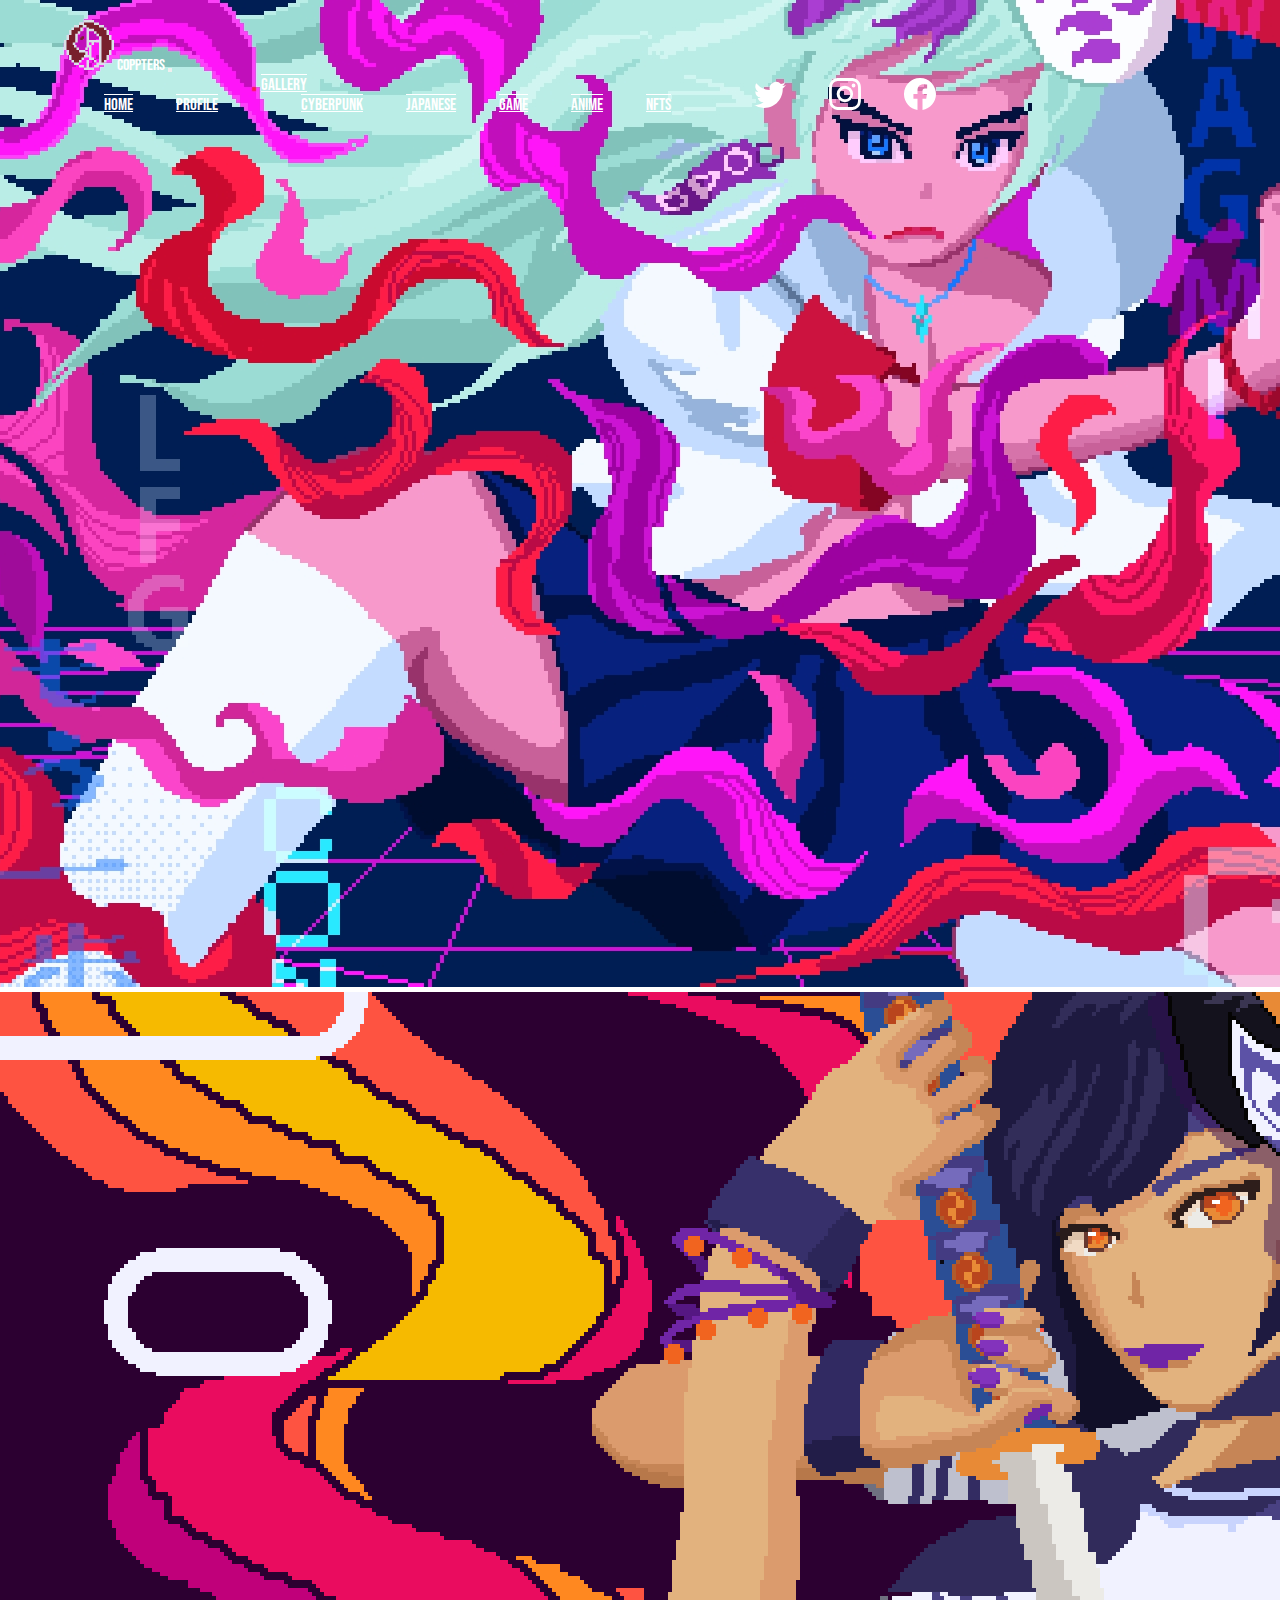
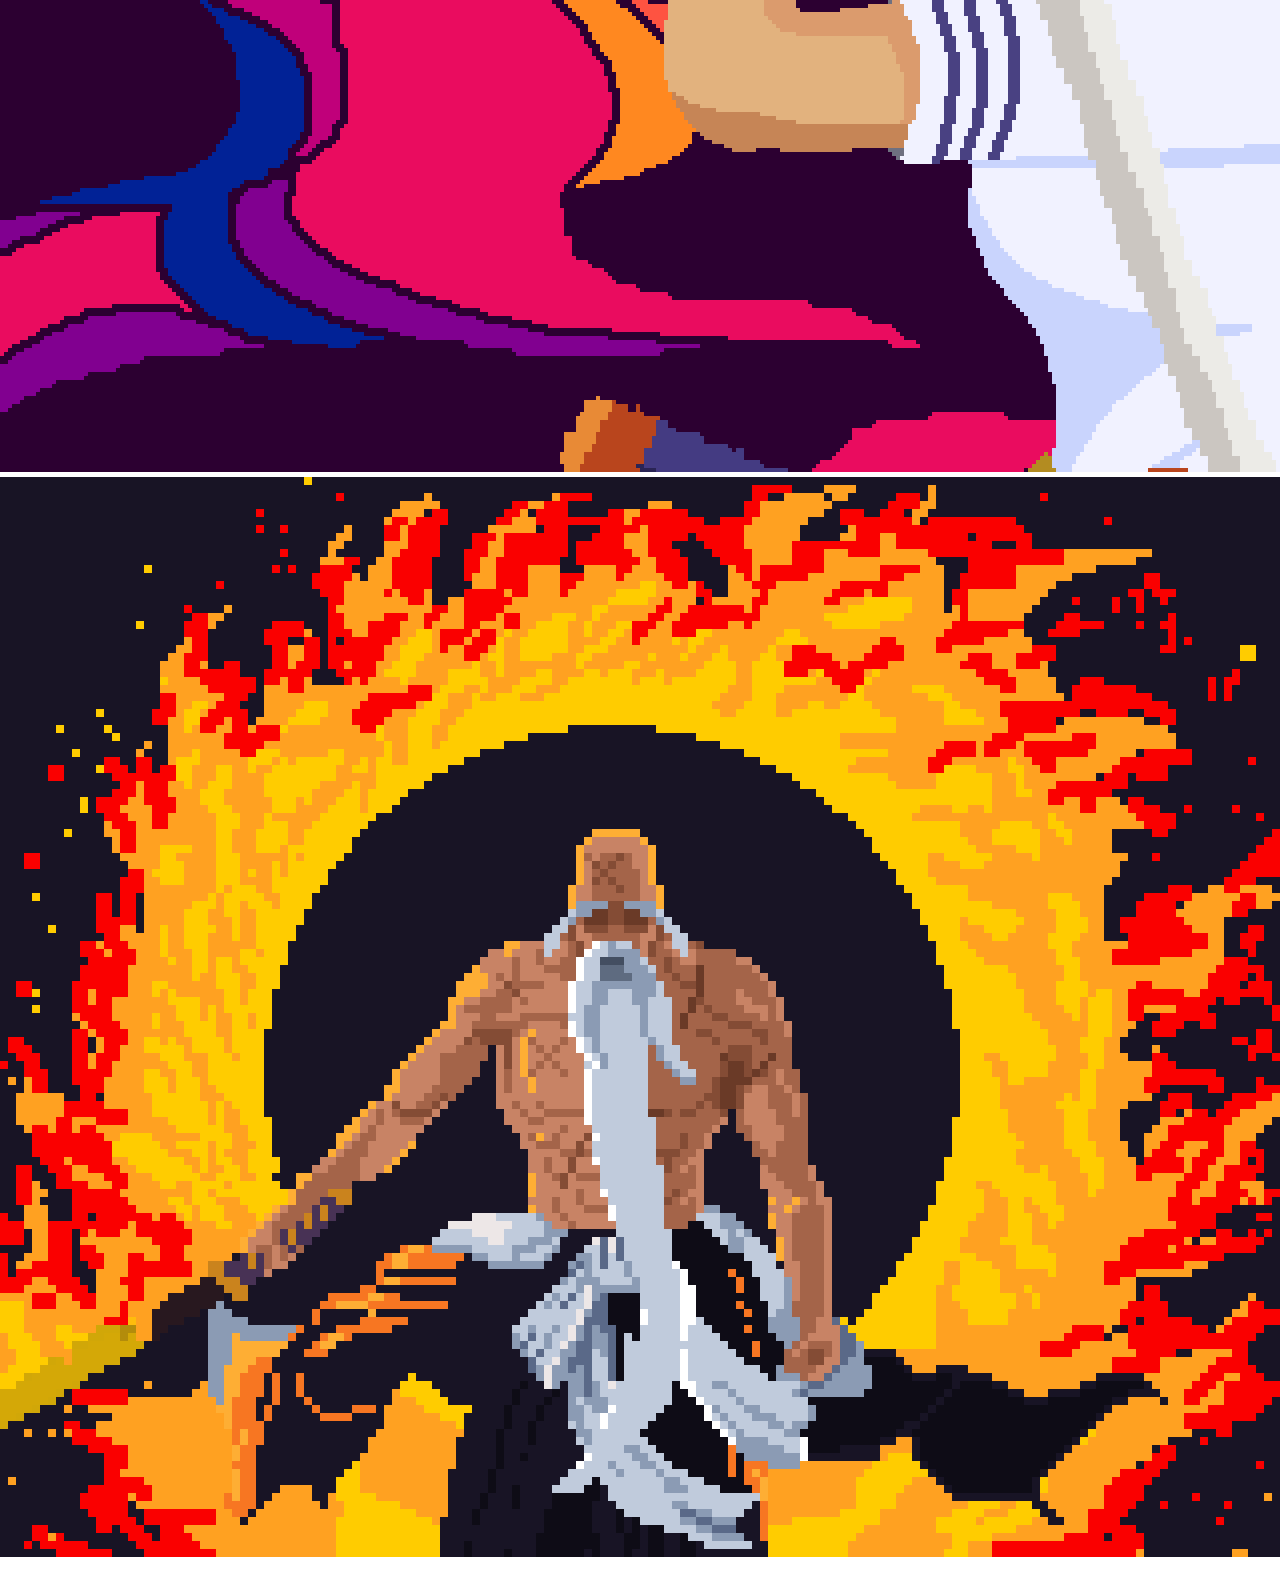
==== anime.html @ e6841a13 "Initial commit" ====
<!DOCTYPE html>
<html>
<head>
    <meta charset="UTF-8" />
    <meta name="viewport" content="width=device-width, initial-scale=1.0">
     <link href="https://cdn.jsdelivr.net/npm/bootstrap@5.3.2/dist/css/bootstrap.min.css" rel="stylesheet" 
     integrity="sha384-T3c6CoIi6uLrA9TneNEoa7RxnatzjcDSCmG1MXxSR1GAsXEV/Dwwykc2MPK8M2HN" crossorigin="anonymous">
     <link rel="preconnect" href="https://fonts.googleapis.com">
    <link rel="preconnect" href="https://fonts.gstatic.com" crossorigin>
    <link href="https://fonts.googleapis.com/css2?family=Bebas+Neue&display=swap" rel="stylesheet">
  <title>Gallery</title>
  <link href="./style.css" rel="stylesheet">
</head>
<body>
    <div class="fantasy">

        <img class="space" src="./images/Space.gif" alt="space">
          
        <nav class="navbar navbar-dark navbar-expand-lg bg-body-transparent fixed-top">
          <div class="container-fluid">
            <a class="navbar-brand text-light fs-3 user-select-none"><img src="./images/LOGO_2.png" alt="coppters logo" class="logo"> coppters</a>
            <button class="navbar-toggler" type="button" data-bs-toggle="collapse" data-bs-target="#navbarNavDropdown" aria-controls="navbarNavDropdown" aria-expanded="false" aria-label="Toggle navigation">
              <span class="navbar-toggler-icon"></span>
            </button>
            <div class="collapse navbar-collapse" id="navbarNavDropdown">
              <ul class="navbar-nav ms-auto">
                <li class="nav-item ms-auto">
                  <a class="nav-link active text-light fs-5" aria-current="page" href="index.html">Home</a>
                </li>
                <li class="nav-item ms-auto ">
                  <a class="nav-link text-light fs-5" href="profile.html">Profile</a>
                </li>
                <li class="nav-item dropdown ms-auto">
                  <a class="nav-link dropdown-toggle text-light fs-5" href="#" role="button" data-bs-toggle="dropdown" aria-expanded="false">
                    Gallery
                  </a>
                  <ul class="dropdown-menu ms-auto align-items-center">
                    <li><a class="dropdown-item" href="cyberpunk.html">Cyberpunk</a></li>
                    <li><a class="dropdown-item" href="japanese.html">Japanese</a></li>
                    <li><a class="dropdown-item" href="game.html">Game</a></li>
                    <li><a class="dropdown-item" href="anime.html">Anime</a></li>
                    <li><a class="dropdown-item" href="nft.html">NFTs</a></li>
                  </ul>
                </li>
                <li class="nav-item ms-auto">
                  <ul class="nav row-md-4 justify-content-end list-unstyled d-flex">
                    <li class="ms-3"><a class="text-body-secondary" href="https://twitter.com/coppters"><svg xmlns="http://www.w3.org/2000/svg" width="32" height="32" fill="currentColor" class="bi bi-twitter" viewBox="0 0 16 16">
                      <path d="M5.026 15c6.038 0 9.341-5.003 9.341-9.334 0-.14 0-.282-.006-.422A6.685 6.685 0 0 0 16 3.542a6.658 6.658 0 0 1-1.889.518 3.301 3.301 0 0 0 1.447-1.817 6.533 6.533 0 0 1-2.087.793A3.286 3.286 0 0 0 7.875 6.03a9.325 9.325 0 0 1-6.767-3.429 3.289 3.289 0 0 0 1.018 4.382A3.323 3.323 0 0 1 .64 6.575v.045a3.288 3.288 0 0 0 2.632 3.218 3.203 3.203 0 0 1-.865.115 3.23 3.23 0 0 1-.614-.057 3.283 3.283 0 0 0 3.067 2.277A6.588 6.588 0 0 1 .78 13.58a6.32 6.32 0 0 1-.78-.045A9.344 9.344 0 0 0 5.026 15z"/>
                    </svg></a></li>
                    <li class="ms-3"><a class="text-body-secondary" href="https://www.instagram.com/mynara.art/"><svg xmlns="http://www.w3.org/2000/svg" width="32" height="32" fill="currentColor" class="bi bi-instagram" viewBox="0 0 16 16">
                      <path d="M8 0C5.829 0 5.556.01 4.703.048 3.85.088 3.269.222 2.76.42a3.917 3.917 0 0 0-1.417.923A3.927 3.927 0 0 0 .42 2.76C.222 3.268.087 3.85.048 4.7.01 5.555 0 5.827 0 8.001c0 2.172.01 2.444.048 3.297.04.852.174 1.433.372 1.942.205.526.478.972.923 1.417.444.445.89.719 1.416.923.51.198 1.09.333 1.942.372C5.555 15.99 5.827 16 8 16s2.444-.01 3.298-.048c.851-.04 1.434-.174 1.943-.372a3.916 3.916 0 0 0 1.416-.923c.445-.445.718-.891.923-1.417.197-.509.332-1.09.372-1.942C15.99 10.445 16 10.173 16 8s-.01-2.445-.048-3.299c-.04-.851-.175-1.433-.372-1.941a3.926 3.926 0 0 0-.923-1.417A3.911 3.911 0 0 0 13.24.42c-.51-.198-1.092-.333-1.943-.372C10.443.01 10.172 0 7.998 0h.003zm-.717 1.442h.718c2.136 0 2.389.007 3.232.046.78.035 1.204.166 1.486.275.373.145.64.319.92.599.28.28.453.546.598.92.11.281.24.705.275 1.485.039.843.047 1.096.047 3.231s-.008 2.389-.047 3.232c-.035.78-.166 1.203-.275 1.485a2.47 2.47 0 0 1-.599.919c-.28.28-.546.453-.92.598-.28.11-.704.24-1.485.276-.843.038-1.096.047-3.232.047s-2.39-.009-3.233-.047c-.78-.036-1.203-.166-1.485-.276a2.478 2.478 0 0 1-.92-.598 2.48 2.48 0 0 1-.6-.92c-.109-.281-.24-.705-.275-1.485-.038-.843-.046-1.096-.046-3.233 0-2.136.008-2.388.046-3.231.036-.78.166-1.204.276-1.486.145-.373.319-.64.599-.92.28-.28.546-.453.92-.598.282-.11.705-.24 1.485-.276.738-.034 1.024-.044 2.515-.045v.002zm4.988 1.328a.96.96 0 1 0 0 1.92.96.96 0 0 0 0-1.92zm-4.27 1.122a4.109 4.109 0 1 0 0 8.217 4.109 4.109 0 0 0 0-8.217zm0 1.441a2.667 2.667 0 1 1 0 5.334 2.667 2.667 0 0 1 0-5.334z"/>
                    </svg></a></li>
                    <li class="ms-3"><a class="text-body-secondary" href="https://www.facebook.com/mynara.art"><svg xmlns="http://www.w3.org/2000/svg" width="32" height="32" fill="currentColor" class="bi bi-facebook" viewBox="0 0 16 16">
                      <path d="M16 8.049c0-4.446-3.582-8.05-8-8.05C3.58 0-.002 3.603-.002 8.05c0 4.017 2.926 7.347 6.75 7.951v-5.625h-2.03V8.05H6.75V6.275c0-2.017 1.195-3.131 3.022-3.131.876 0 1.791.157 1.791.157v1.98h-1.009c-.993 0-1.303.621-1.303 1.258v1.51h2.218l-.354 2.326H9.25V16c3.824-.604 6.75-3.934 6.75-7.951z"/>
                    </svg></a></li>
                  </ul>
                </li>
              </ul>
            </div>
          </div>
        </nav>

            <div class="container align-items-center mb-2">
                <div id="carouselExampleAutoplaying" class="carousel slide" data-bs-ride="carousel">
                  <div class="carousel-indicators">
                    <button type="button" data-bs-target="#carouselExampleAutoplaying" data-bs-slide-to="0" class="active" aria-current="true" aria-label="Slide 1"></button>
                    <button type="button" data-bs-target="#carouselExampleAutoplaying" data-bs-slide-to="1" aria-label="Slide 2"></button>
                    <button type="button" data-bs-target="#carouselExampleAutoplaying" data-bs-slide-to="2" aria-label="Slide 3"></button>
                    <button type="button" data-bs-target="#carouselExampleAutoplaying" data-bs-slide-to="3" aria-label="Slide 4"></button>
                    <button type="button" data-bs-target="#carouselExampleAutoplaying" data-bs-slide-to="4" aria-label="Slide 5"></button>
                  </div>
                  <div class="carousel-inner">
                    <div class="carousel-item active">
                      <img src="./gallery/MV.gif" class="d-block w-100" alt="MV">
                    </div>
                    <div class="carousel-item">
                      <img src="./gallery/anime_kikyo.gif" class="d-block w-100" alt="anime">
                    </div>
                    <div class="carousel-item">
                      <img src="./gallery/ANATAWA.jpg" class="d-block w-100" alt="ANATAWA">
                    </div>
                    <div class="carousel-item">
                      <img src="./gallery/eth.gif" class="d-block w-100" alt="eth">
                    </div>
                    <div class="carousel-item">
                      <img src="./gallery/Genryusai.png" class="d-block w-100" alt="Genryusai">
                    </div>
                  </div>
                  <button class="carousel-control-prev" type="button" data-bs-target="#carouselExampleAutoplaying" data-bs-slide="prev">
                    <span class="carousel-control-prev-icon" aria-hidden="true"></span>
                    <span class="visually-hidden">Previous</span>
                  </button>
                  <button class="carousel-control-next" type="button" data-bs-target="#carouselExampleAutoplaying" data-bs-slide="next">
                    <span class="carousel-control-next-icon" aria-hidden="true"></span>
                    <span class="visually-hidden">Next</span>
                  </button>
                </div>
            </div>
            <footer class="justify-content-between align-items-center position-absolute bottom-0 start-50 translate-middle-x mb-2 mt-2">
              <div class="container">
                <span class="mb-5 text-body-light user-select-none">© 2023 coppters</span>
              </div>
            </footer>
            
    </div>

    <script src="https://cdn.jsdelivr.net/npm/bootstrap@5.3.2/dist/js/bootstrap.bundle.min.js" 
    integrity="sha384-C6RzsynM9kWDrMNeT87bh95OGNyZPhcTNXj1NW7RuBCsyN/o0jlpcV8Qyq46cDfL" crossorigin="anonymous"></script>

</body>
</html>
---- style.css ----
* {
    margin: 0;
    padding: 0;
    box-sizing: border-box;
    font-family: 'Bebas Neue', sans-serif;
    color: #fff;
}

.fantasy {
    width: 100%;
    height: 100vh;
    background-image: linear-gradient(rgba(12,3,51,0.5),rgba(12,3,51,0.5));
    position: relative;
    padding: 0 5%;
    display: flex;
    align-items: center;
    justify-content: center;

}

nav {
    width: 100%;
    position: absolute;
    top: 0;
    left: 0;
    padding: 20px 5%;
    display: flex;
    align-items: center;
    justify-content: space-between;
    z-index: 1;
}

nav p {
    color: #fff;
    font-size: 24px;
    cursor: default;
}

nav .logo {
    width: 50px;
    
}

nav ul li {
    list-style: none;
    display: inline-block;
    margin-left: 40px;
}

nav ul li a {
    text-decoration: underline overline ;
    color: #fff;
    font-size: 17px;
}

.content {
    text-align: center;
}

.content h1 {
    font-size: 160px;
    color: #fff;
    font-weight: 600;
    transition: 0.5s;
    cursor: default;
}

.content h1:hover {
    -webkit-text-stroke: 2px #fff;
    color: transparent;
}

.content a {
    text-decoration: none;
    display: inline-block;
    color: #fff;
    font-size: 24px;
    border: solid 2px #fff;
    padding: 14px 70px;
    border-radius: 50px;
    margin-top: 20px;
}

.bg-gif {
    position: absolute;
    top: 0;
    right: 0;
    bottom: 0;
    z-index: -1;
}

.space {
    position: absolute;
    top: 0;
    right: 0;
    bottom: 0;
    z-index: -1;
}

.profile-picture {
    height: 100px;
    border-radius: 70%;
}

.footer {
    position: absolute;
    left: 0;
    bottom: 0;
    width: 100%;
}

@media (min-aspect-ratio: 16/9){
    .bg-gif {
        position: absolute;
        width: 100%;
        height: 100%;
        object-fit: cover;
    }

    .space {
        position: absolute;
        width: 100%;
        height: 100%;
        object-fit: cover;
    }
}

@media (max-aspect-ratio: 16/9){
    .bg-gif {
        width: auto;
        height: 100vh;
    }

    .space {
        width: auto;
        height: 100vh;
        object-fit: cover;
    }
}

@media (max-width: 680px){
    .bg-gif {
        object-fit: none;
        object-position: 35%;
        width: 100%;
    }
    
    .space {
        position: absolute;
        width: 100%;
        height: 100%;
        object-fit: cover;
    }

    nav .logo {
        width: 50px;
    }


}
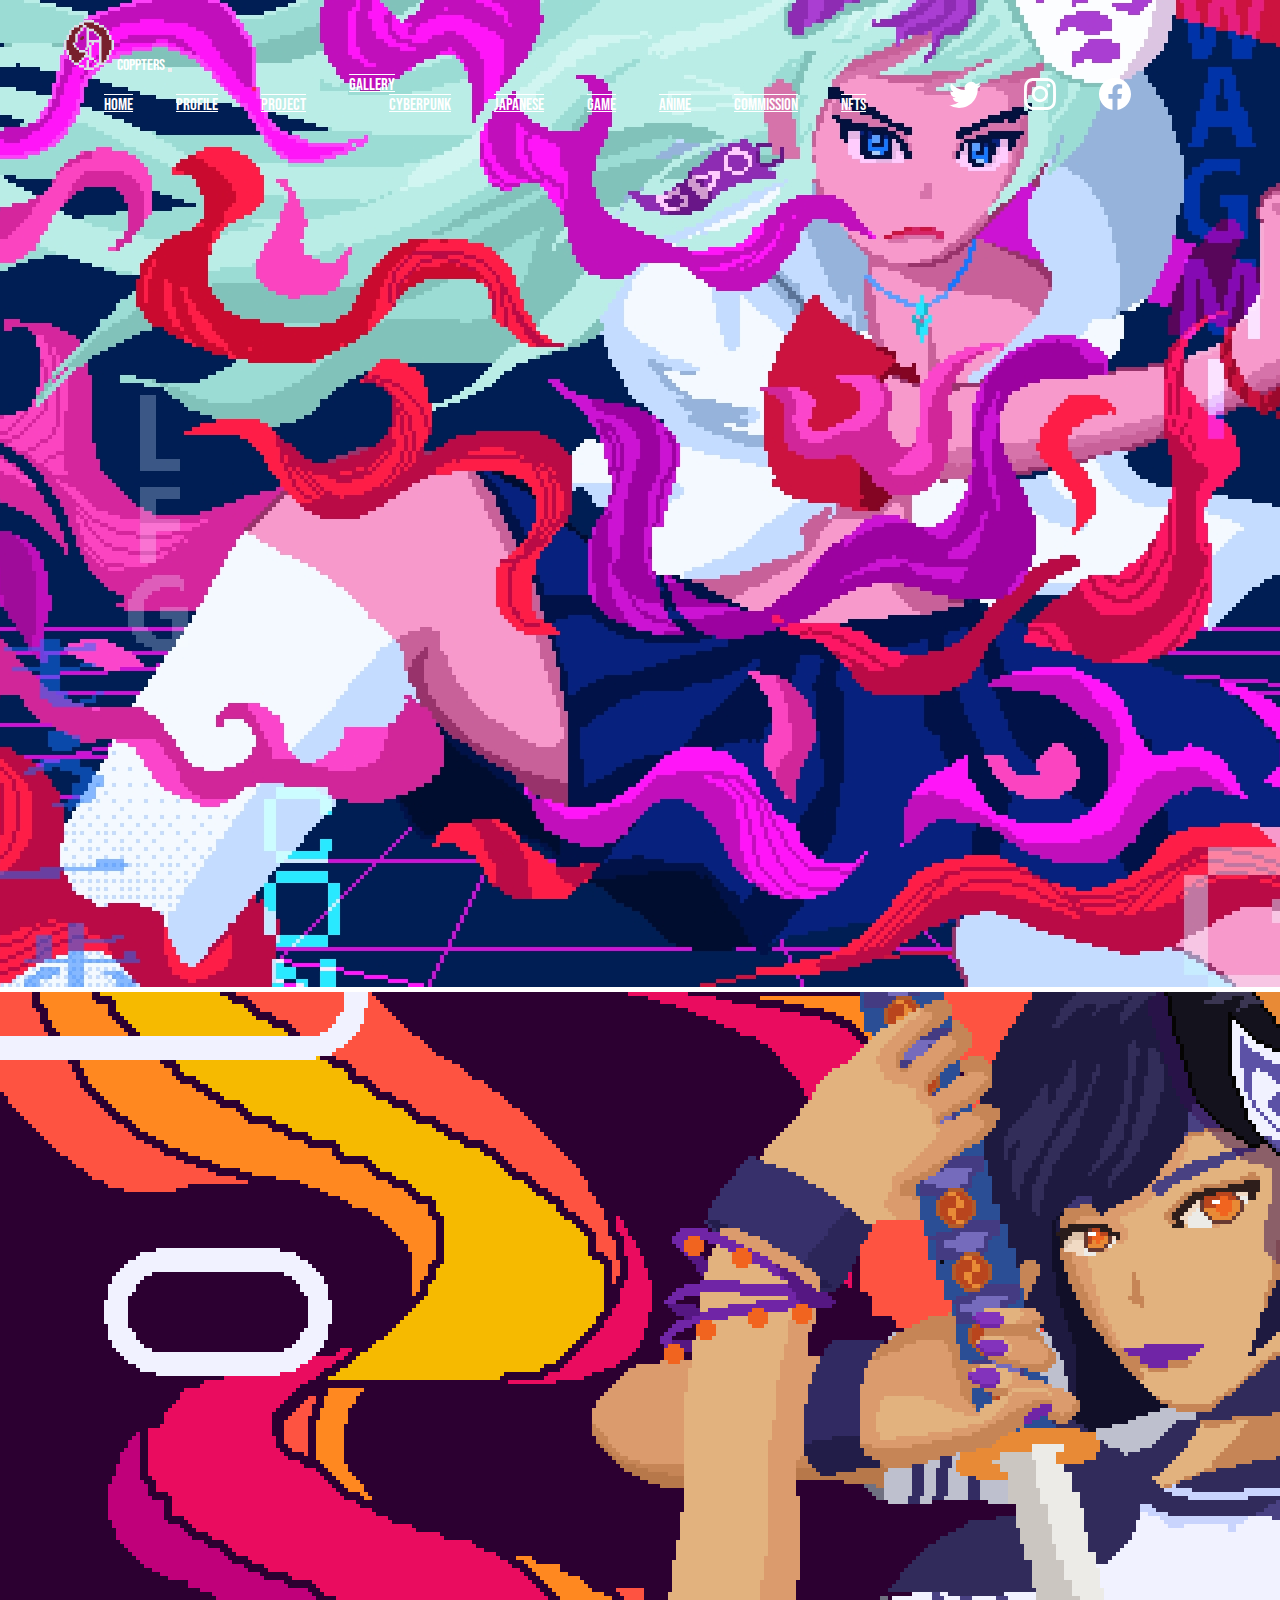
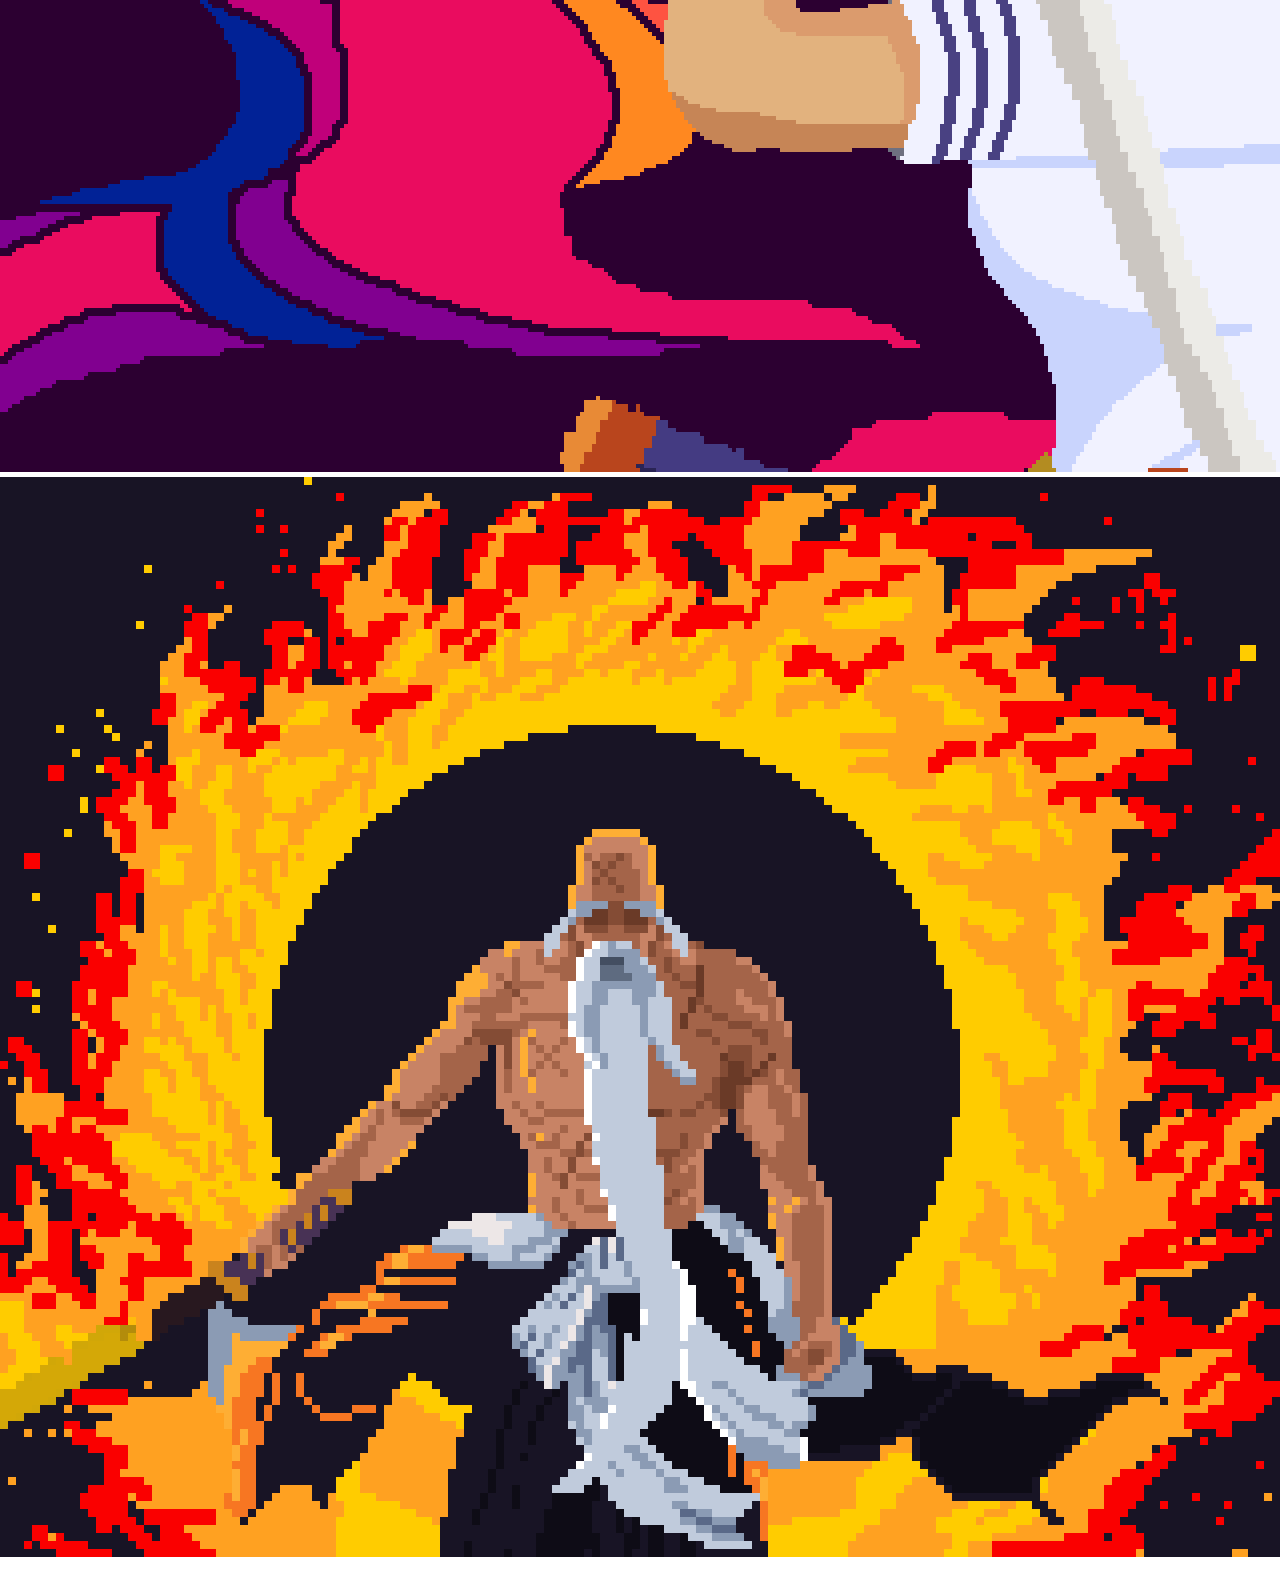
==== commit d86d7a95: "Update 14-12-23" ====
--- a/anime.html
+++ b/anime.html
@@ -8,7 +8,7 @@
      <link rel="preconnect" href="https://fonts.googleapis.com">
     <link rel="preconnect" href="https://fonts.gstatic.com" crossorigin>
     <link href="https://fonts.googleapis.com/css2?family=Bebas+Neue&display=swap" rel="stylesheet">
-  <title>Gallery</title>
+  <title>Anime Gallery</title>
   <link href="./style.css" rel="stylesheet">
 </head>
 <body>
@@ -30,6 +30,9 @@
                 <li class="nav-item ms-auto ">
                   <a class="nav-link text-light fs-5" href="profile.html">Profile</a>
                 </li>
+                <li class="nav-item ms-auto ">
+                  <a class="nav-link text-light fs-5" href="project.html">Project</a>
+                </li>
                 <li class="nav-item dropdown ms-auto">
                   <a class="nav-link dropdown-toggle text-light fs-5" href="#" role="button" data-bs-toggle="dropdown" aria-expanded="false">
                     Gallery
@@ -39,6 +42,7 @@
                     <li><a class="dropdown-item" href="japanese.html">Japanese</a></li>
                     <li><a class="dropdown-item" href="game.html">Game</a></li>
                     <li><a class="dropdown-item" href="anime.html">Anime</a></li>
+                    <li><a class="dropdown-item" href="commission.html">Commission</a></li>
                     <li><a class="dropdown-item" href="nft.html">NFTs</a></li>
                   </ul>
                 </li>
--- a/style.css
+++ b/style.css
@@ -141,7 +141,7 @@
 @media (max-width: 680px){
     .bg-gif {
         object-fit: none;
-        object-position: 35%;
+        object-position: 30%;
         width: 100%;
     }
     
@@ -156,5 +156,13 @@
         width: 50px;
     }
 
+    .content h1 {
+        font-size: 120px;
+        color: #fff;
+        font-weight: 600;
+        transition: 0.5s;
+        cursor: default;
+    }
+
 
 }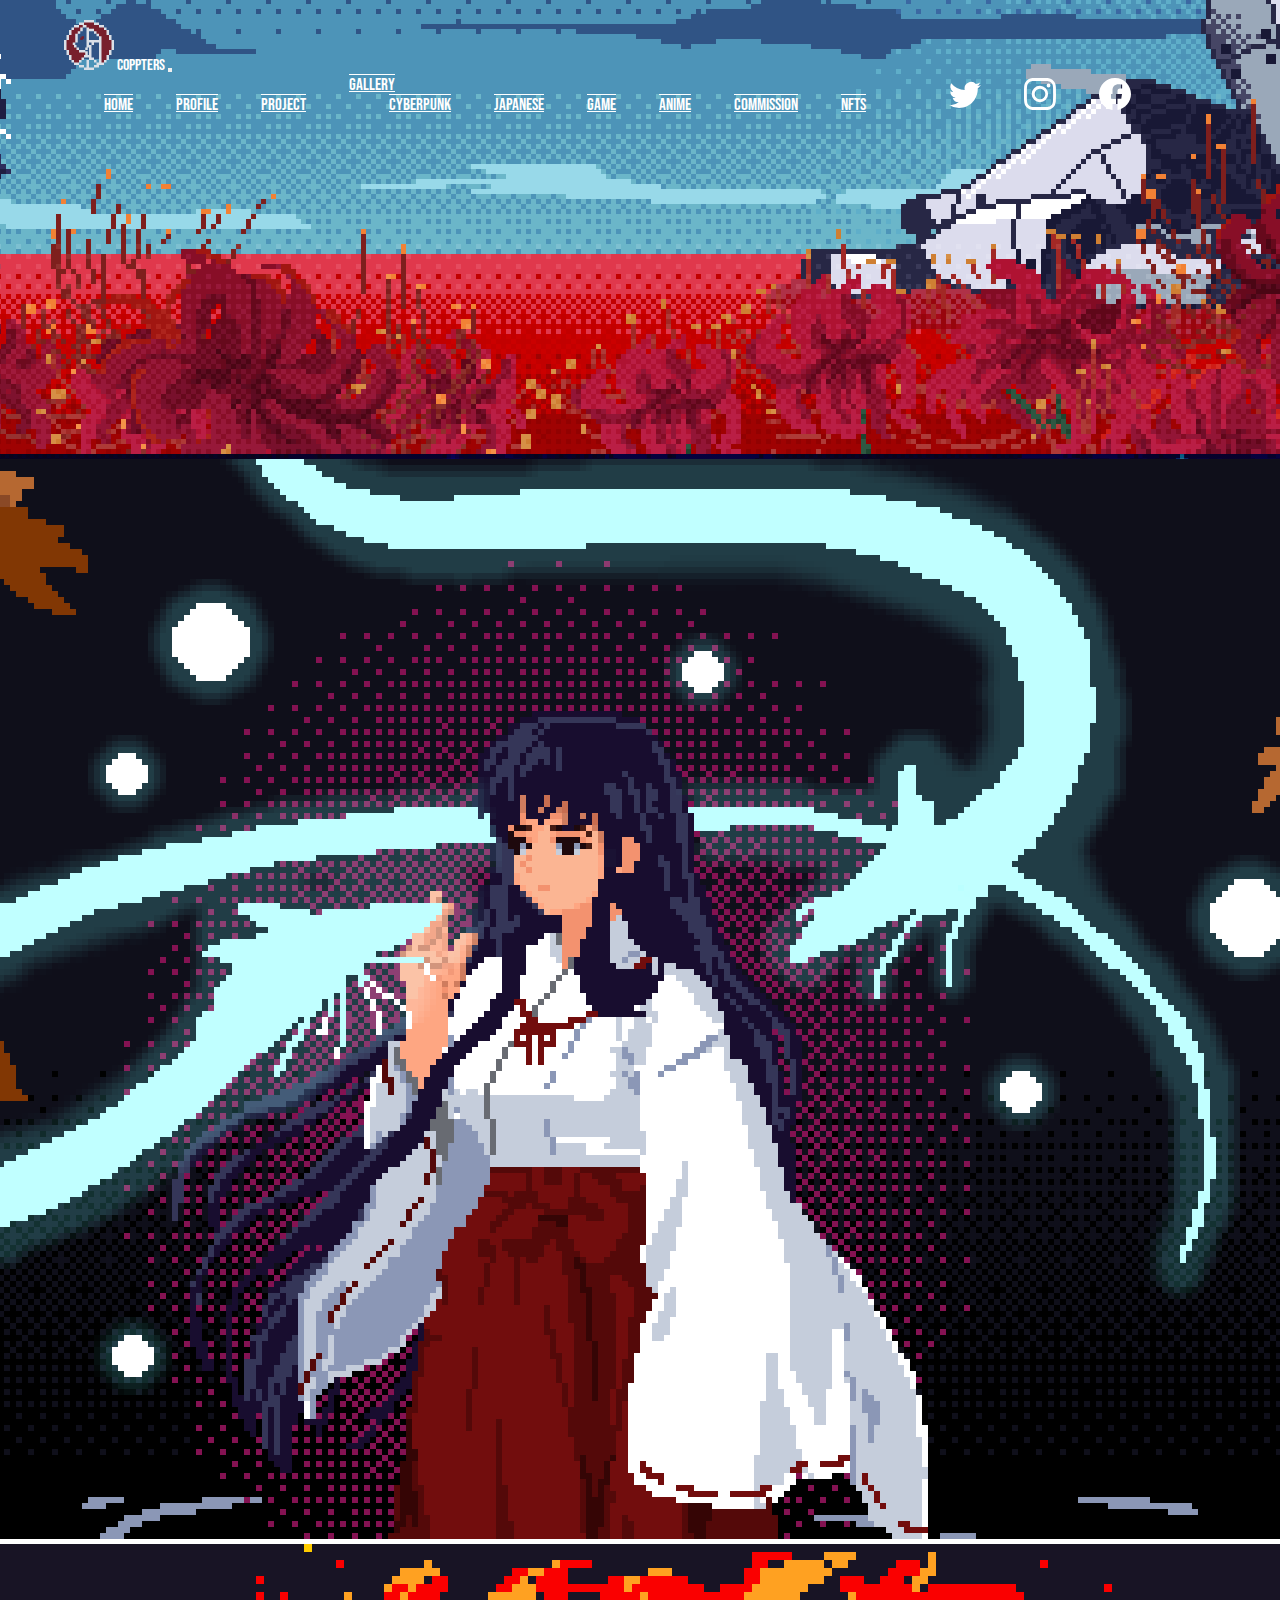
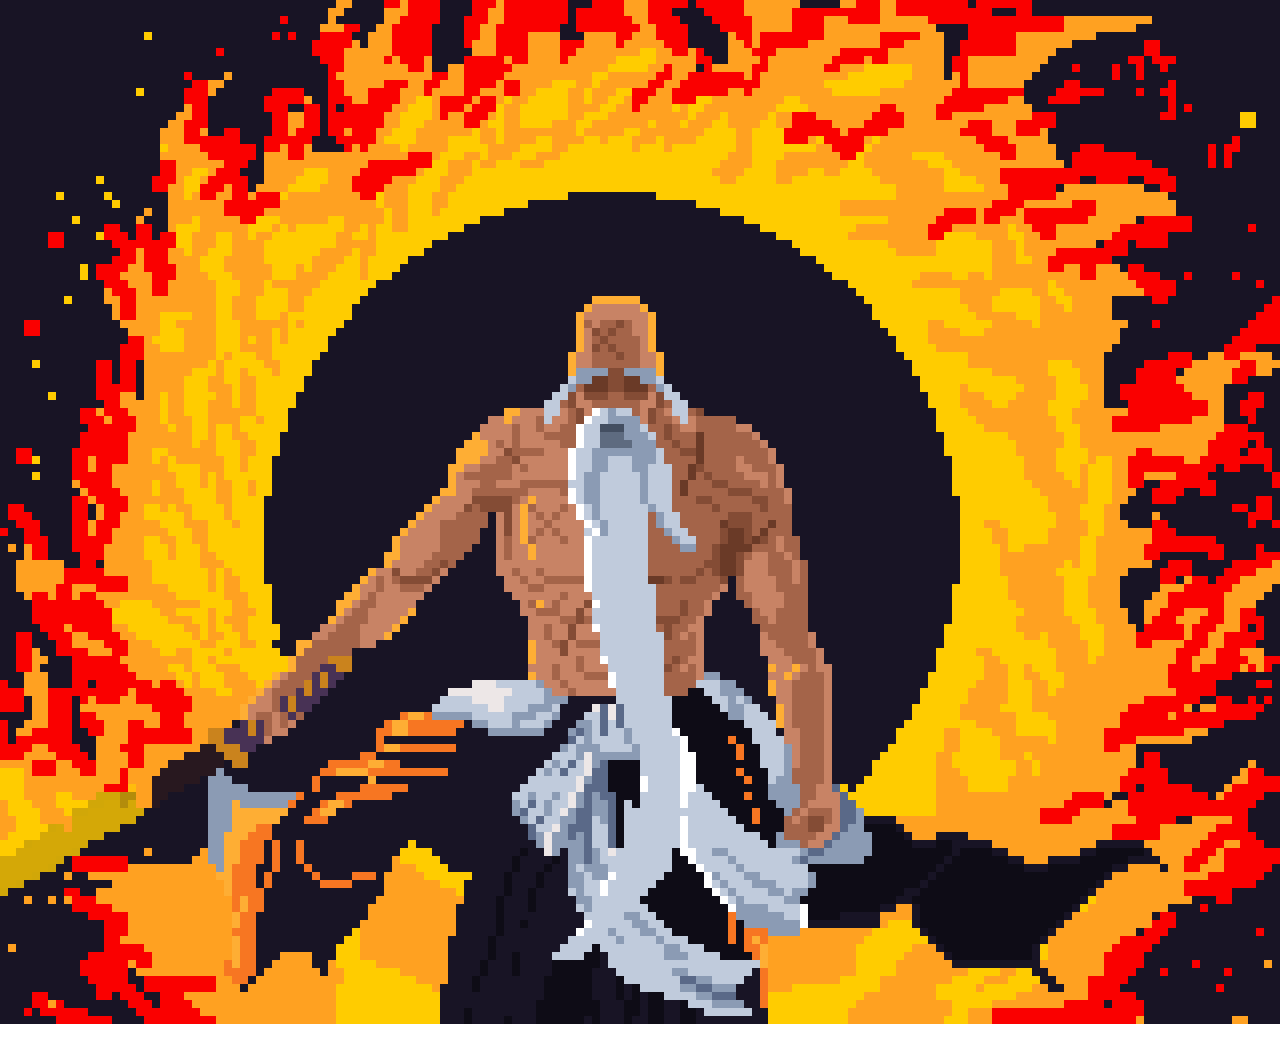
==== commit 17a50712: "UPDATE 15-08-24" ====
--- a/anime.html
+++ b/anime.html
@@ -75,19 +75,19 @@
                   </div>
                   <div class="carousel-inner">
                     <div class="carousel-item active">
-                      <img src="./gallery/MV.gif" class="d-block w-100" alt="MV">
+                      <img src="./gallery/anime/Frieren.gif" class="d-block w-100" alt="Frieren">
                     </div>
                     <div class="carousel-item">
-                      <img src="./gallery/anime_kikyo.gif" class="d-block w-100" alt="anime">
+                      <img src="./gallery/anime/Konoha Warriors.gif" class="d-block w-100" alt="Konoha">
                     </div>
                     <div class="carousel-item">
-                      <img src="./gallery/ANATAWA.jpg" class="d-block w-100" alt="ANATAWA">
+                      <img src="./gallery/anime/MV.gif" class="d-block w-100" alt="MV">
                     </div>
                     <div class="carousel-item">
-                      <img src="./gallery/eth.gif" class="d-block w-100" alt="eth">
+                      <img src="./gallery/anime/anime_kikyo.gif" class="d-block w-100" alt="anime_kikyo">
                     </div>
                     <div class="carousel-item">
-                      <img src="./gallery/Genryusai.png" class="d-block w-100" alt="Genryusai">
+                      <img src="./gallery/anime/Genryusai.png" class="d-block w-100" alt="Genryusai">
                     </div>
                   </div>
                   <button class="carousel-control-prev" type="button" data-bs-target="#carouselExampleAutoplaying" data-bs-slide="prev">
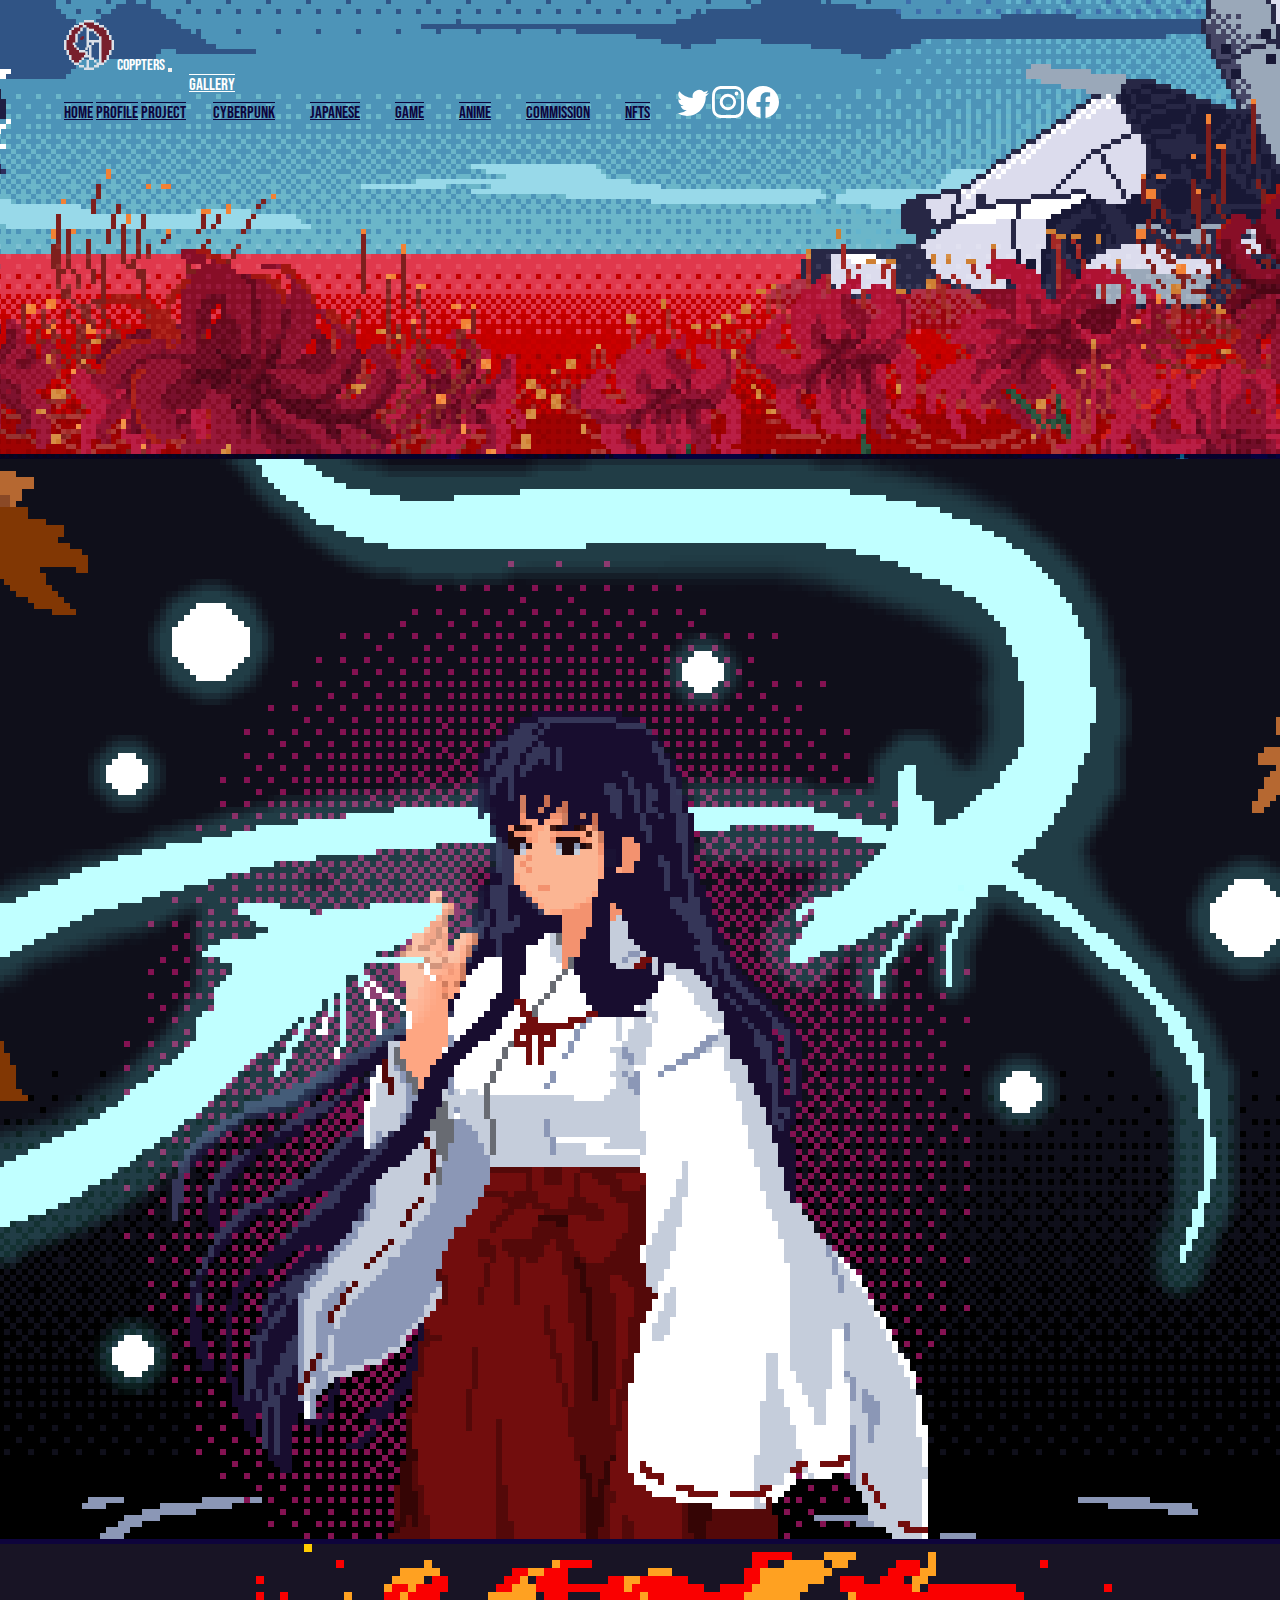
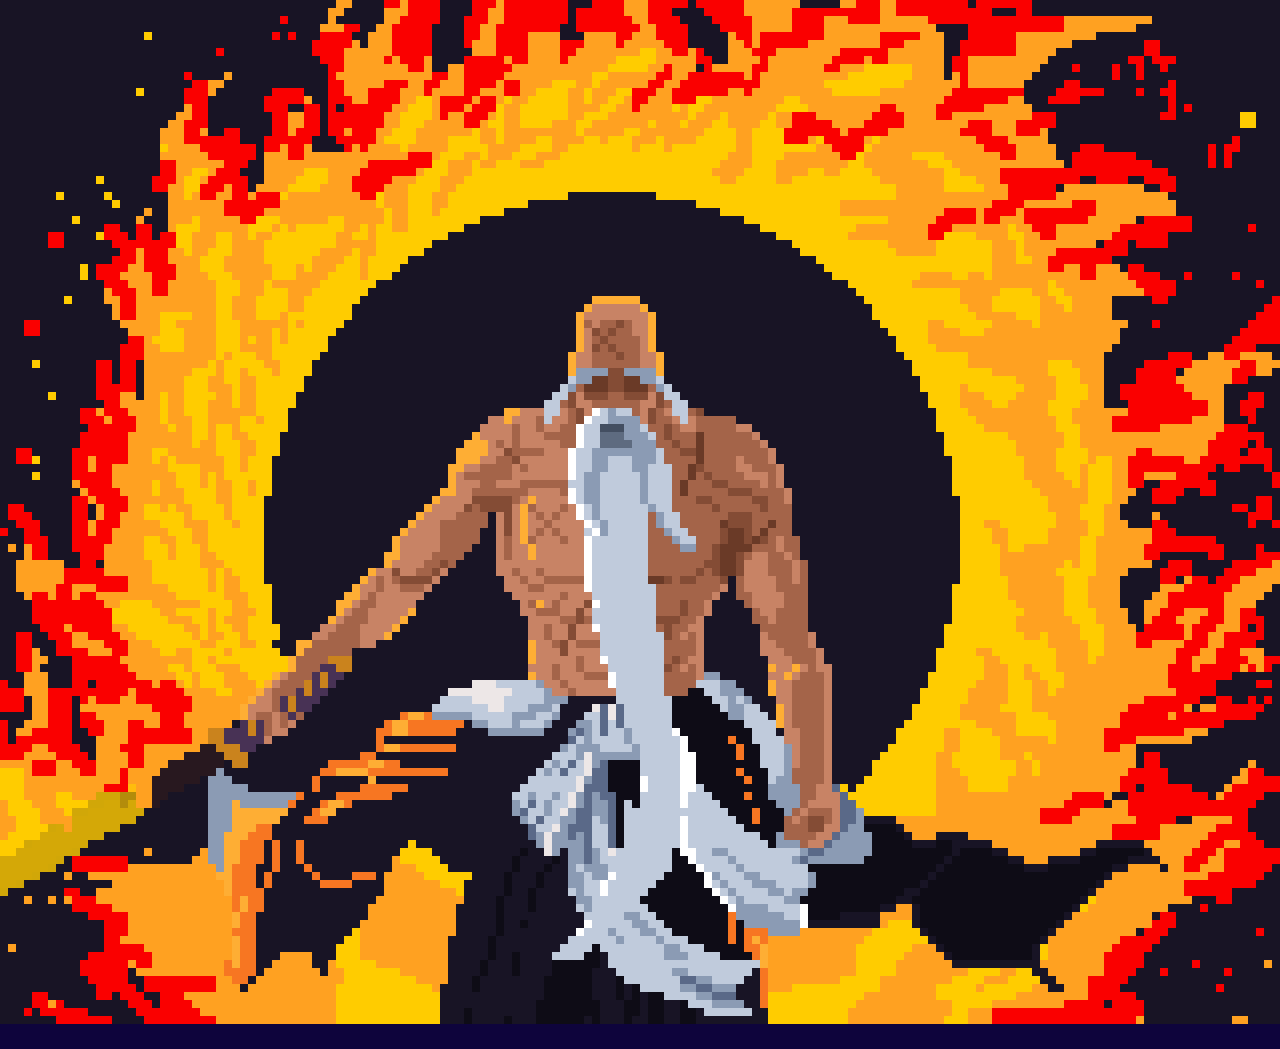
==== commit 006680fb: "Update 06-11-24" ====
--- a/anime.html
+++ b/anime.html
@@ -25,25 +25,25 @@
             <div class="collapse navbar-collapse" id="navbarNavDropdown">
               <ul class="navbar-nav ms-auto">
                 <li class="nav-item ms-auto">
-                  <a class="nav-link active text-light fs-5" aria-current="page" href="index.html">Home</a>
+                  <a class="page-link nav-link active text-light fs-5" aria-current="page" href="index.html">Home</a>
                 </li>
                 <li class="nav-item ms-auto ">
-                  <a class="nav-link text-light fs-5" href="profile.html">Profile</a>
+                  <a class="page-link nav-link text-light fs-5" href="profile.html">Profile</a>
                 </li>
                 <li class="nav-item ms-auto ">
-                  <a class="nav-link text-light fs-5" href="project.html">Project</a>
+                  <a class="page-link nav-link text-light fs-5" href="project.html">Project</a>
                 </li>
                 <li class="nav-item dropdown ms-auto">
                   <a class="nav-link dropdown-toggle text-light fs-5" href="#" role="button" data-bs-toggle="dropdown" aria-expanded="false">
                     Gallery
                   </a>
                   <ul class="dropdown-menu ms-auto align-items-center">
-                    <li><a class="dropdown-item" href="cyberpunk.html">Cyberpunk</a></li>
-                    <li><a class="dropdown-item" href="japanese.html">Japanese</a></li>
-                    <li><a class="dropdown-item" href="game.html">Game</a></li>
-                    <li><a class="dropdown-item" href="anime.html">Anime</a></li>
-                    <li><a class="dropdown-item" href="commission.html">Commission</a></li>
-                    <li><a class="dropdown-item" href="nft.html">NFTs</a></li>
+                    <li><a class="page-link dropdown-item" href="cyberpunk.html">Cyberpunk</a></li>
+                    <li><a class="page-link dropdown-item" href="japanese.html">Japanese</a></li>
+                    <li><a class="page-link dropdown-item" href="game.html">Game</a></li>
+                    <li><a class="page-link dropdown-item" href="anime.html">Anime</a></li>
+                    <li><a class="page-link dropdown-item" href="commission.html">Commission</a></li>
+                    <li><a class="page-link dropdown-item" href="nft.html">NFTs</a></li>
                   </ul>
                 </li>
                 <li class="nav-item ms-auto">
@@ -108,8 +108,7 @@
             
     </div>
 
-    <script src="https://cdn.jsdelivr.net/npm/bootstrap@5.3.2/dist/js/bootstrap.bundle.min.js" 
-    integrity="sha384-C6RzsynM9kWDrMNeT87bh95OGNyZPhcTNXj1NW7RuBCsyN/o0jlpcV8Qyq46cDfL" crossorigin="anonymous"></script>
+    <script src="script.js"></script>
 
 </body>
 </html>--- a/style.css
+++ b/style.css
@@ -5,6 +5,25 @@
     font-family: 'Bebas Neue', sans-serif;
     color: #fff;
 }
+
+/* Page Fade-In */
+body {
+    opacity: 0;
+    background-color: #0e043c;
+    transition: opacity 0.75s ease-in;
+}
+
+body.fade-in {
+    opacity: 1;
+}
+
+/* Fade-Out Animation */
+.fade-out {
+    opacity: 0;
+    background-color: #0e043c;
+    transition: opacity 0.75s ease-out;
+}
+
 
 .fantasy {
     width: 100%;
@@ -44,7 +63,6 @@
 nav ul li {
     list-style: none;
     display: inline-block;
-    margin-left: 40px;
 }
 
 nav ul li a {
@@ -52,6 +70,22 @@
     color: #fff;
     font-size: 17px;
 }
+
+.page-link {
+    color: #0e043c;
+}
+
+.dropdown-item {
+    white-space: nowrap; /* Prevents text from wrapping within each item */
+    padding: 0.5rem 1rem; /* Adjusts spacing between items */
+}
+
+/* Optional: Adjust the width of the dropdown to fit the content */
+.dropdown-menu {
+    min-width: auto;
+    padding: 0.5rem;
+}
+
 
 .content {
     text-align: center;
@@ -84,19 +118,60 @@
 .bg-gif {
     position: absolute;
     top: 0;
+    left: 0;
+    width: 100%;
+    height: 100%;
+    object-fit: cover;
+    z-index: -1;
+}
+
+.intro-text h2 {
+    opacity: 0;
+    animation: fadeIn 5s forwards;
+}
+.intro-text p {
+    font-size: 20px;
+    opacity: 0;
+    animation: fadeIn 4s forwards 1.5s;
+}
+
+.skills {
+    padding: 1rem 1rem;
+}
+
+.skill {
+    margin-bottom: 1rem;
+    font-size: 20px;
+}
+
+.progress-bar {
+    width: 100%;
+    background: #0e043c;
+    height: 10px;
+    border-radius: 5px;
+}
+
+.progress {
+    height: 100%;
+    background-color: rgb(71, 200, 255);
+    border-radius: 5px;
+}
+
+
+@keyframes fadeIn {
+    from { opacity: 0; }
+    to { opacity: 1; }
+}
+
+
+.space {
+    position: absolute;
+    top: 0;
     right: 0;
     bottom: 0;
     z-index: -1;
 }
 
-.space {
-    position: absolute;
-    top: 0;
-    right: 0;
-    bottom: 0;
-    z-index: -1;
-}
-
 .profile-picture {
     height: 100px;
     border-radius: 70%;
@@ -108,6 +183,23 @@
     bottom: 0;
     width: 100%;
 }
+
+.embed-container {
+    position: relative;
+    width: 100%;
+    padding-bottom: 56.25%; /* 16:9 aspect ratio */
+    height: 0;
+}
+
+.embed-container iframe {
+    position: absolute;
+    top: 0;
+    left: 0;
+    width: 100%;
+    height: 100%;
+    border-radius: 0.75rem;
+}
+
 
 @media (min-aspect-ratio: 16/9){
     .bg-gif {
@@ -164,5 +256,11 @@
         cursor: default;
     }
 
+    .dropdown-item {
+        display: block;
+        padding: 0.5rem 1rem;
+        width: 100%;
+    }
+
 
 }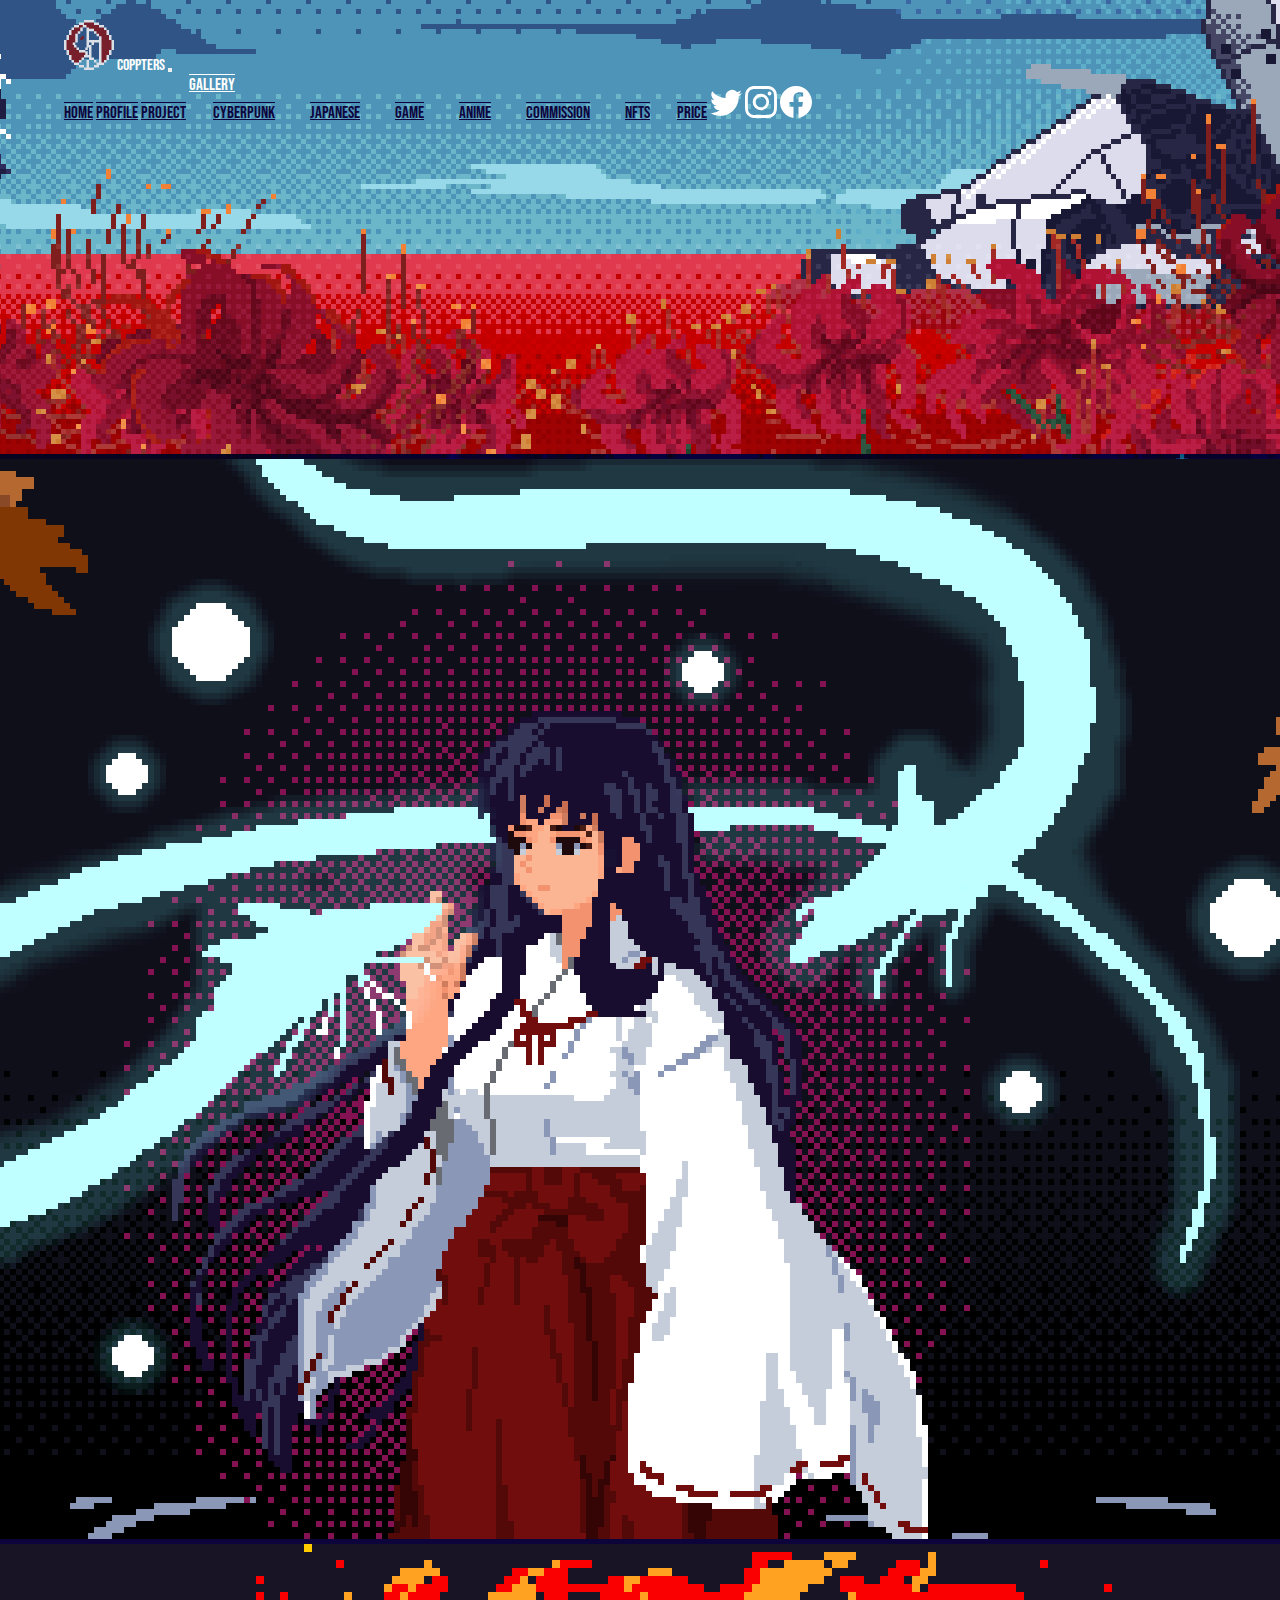
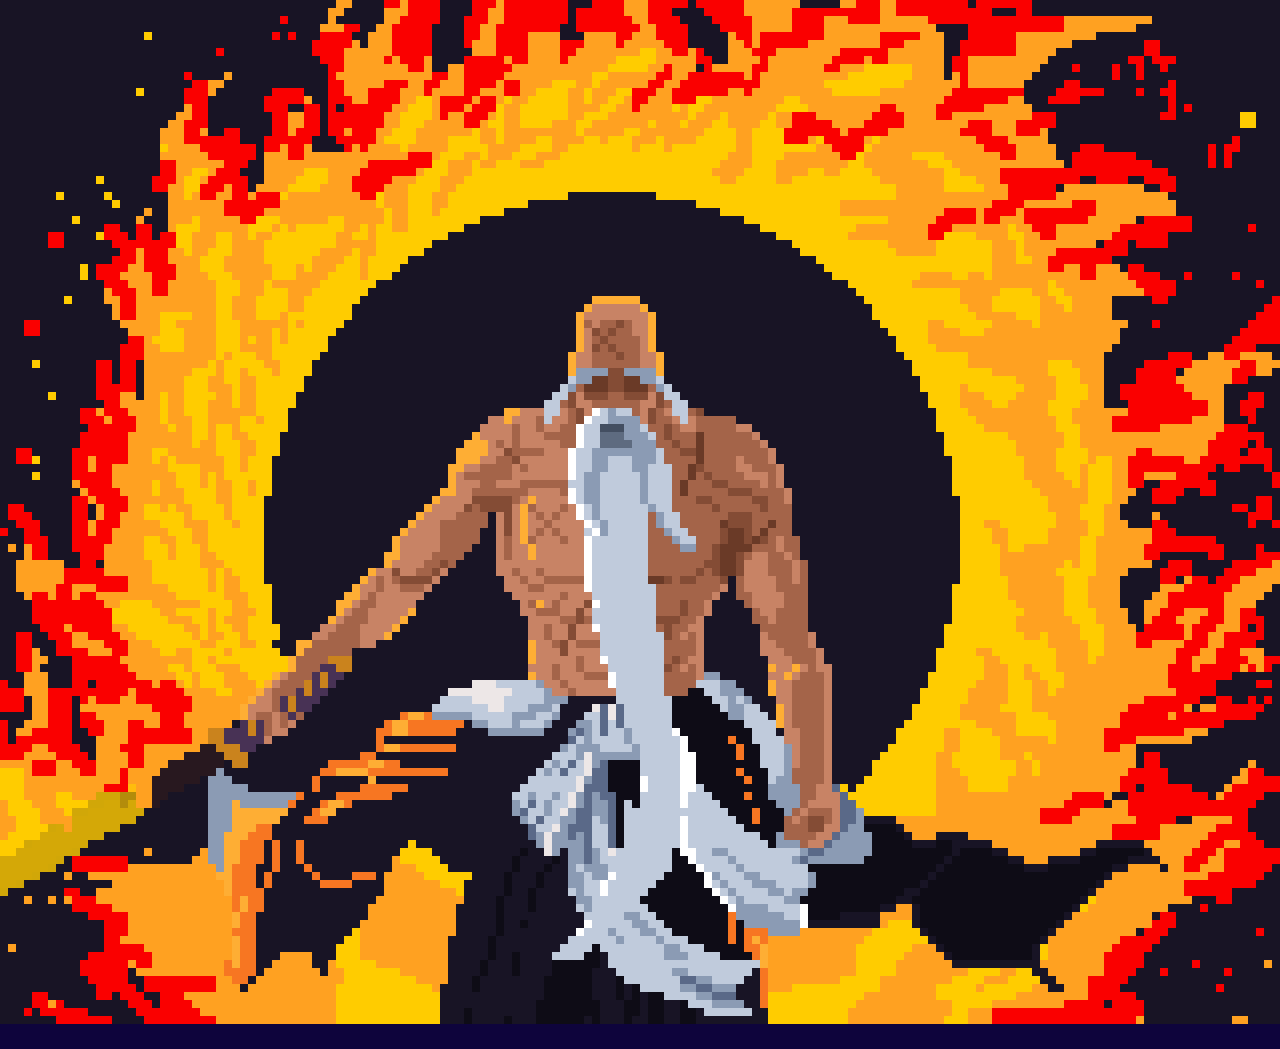
==== commit 4e91fa82: "Upload the price sheet" ====
--- a/anime.html
+++ b/anime.html
@@ -45,6 +45,9 @@
                     <li><a class="page-link dropdown-item" href="commission.html">Commission</a></li>
                     <li><a class="page-link dropdown-item" href="nft.html">NFTs</a></li>
                   </ul>
+                </li>
+                <li class="nav-item ms-auto ">
+                  <a class="page-link nav-link text-light fs-5" href="price.html">Price</a>
                 </li>
                 <li class="nav-item ms-auto">
                   <ul class="nav row-md-4 justify-content-end list-unstyled d-flex">
--- a/style.css
+++ b/style.css
@@ -80,6 +80,12 @@
     padding: 0.5rem 1rem; /* Adjusts spacing between items */
 }
 
+.dropdown-item:hover {
+    color: #ffffff; /* Change text color */
+    background-color: #0e043c; /* Change background color */
+}
+
+
 /* Optional: Adjust the width of the dropdown to fit the content */
 .dropdown-menu {
     min-width: auto;
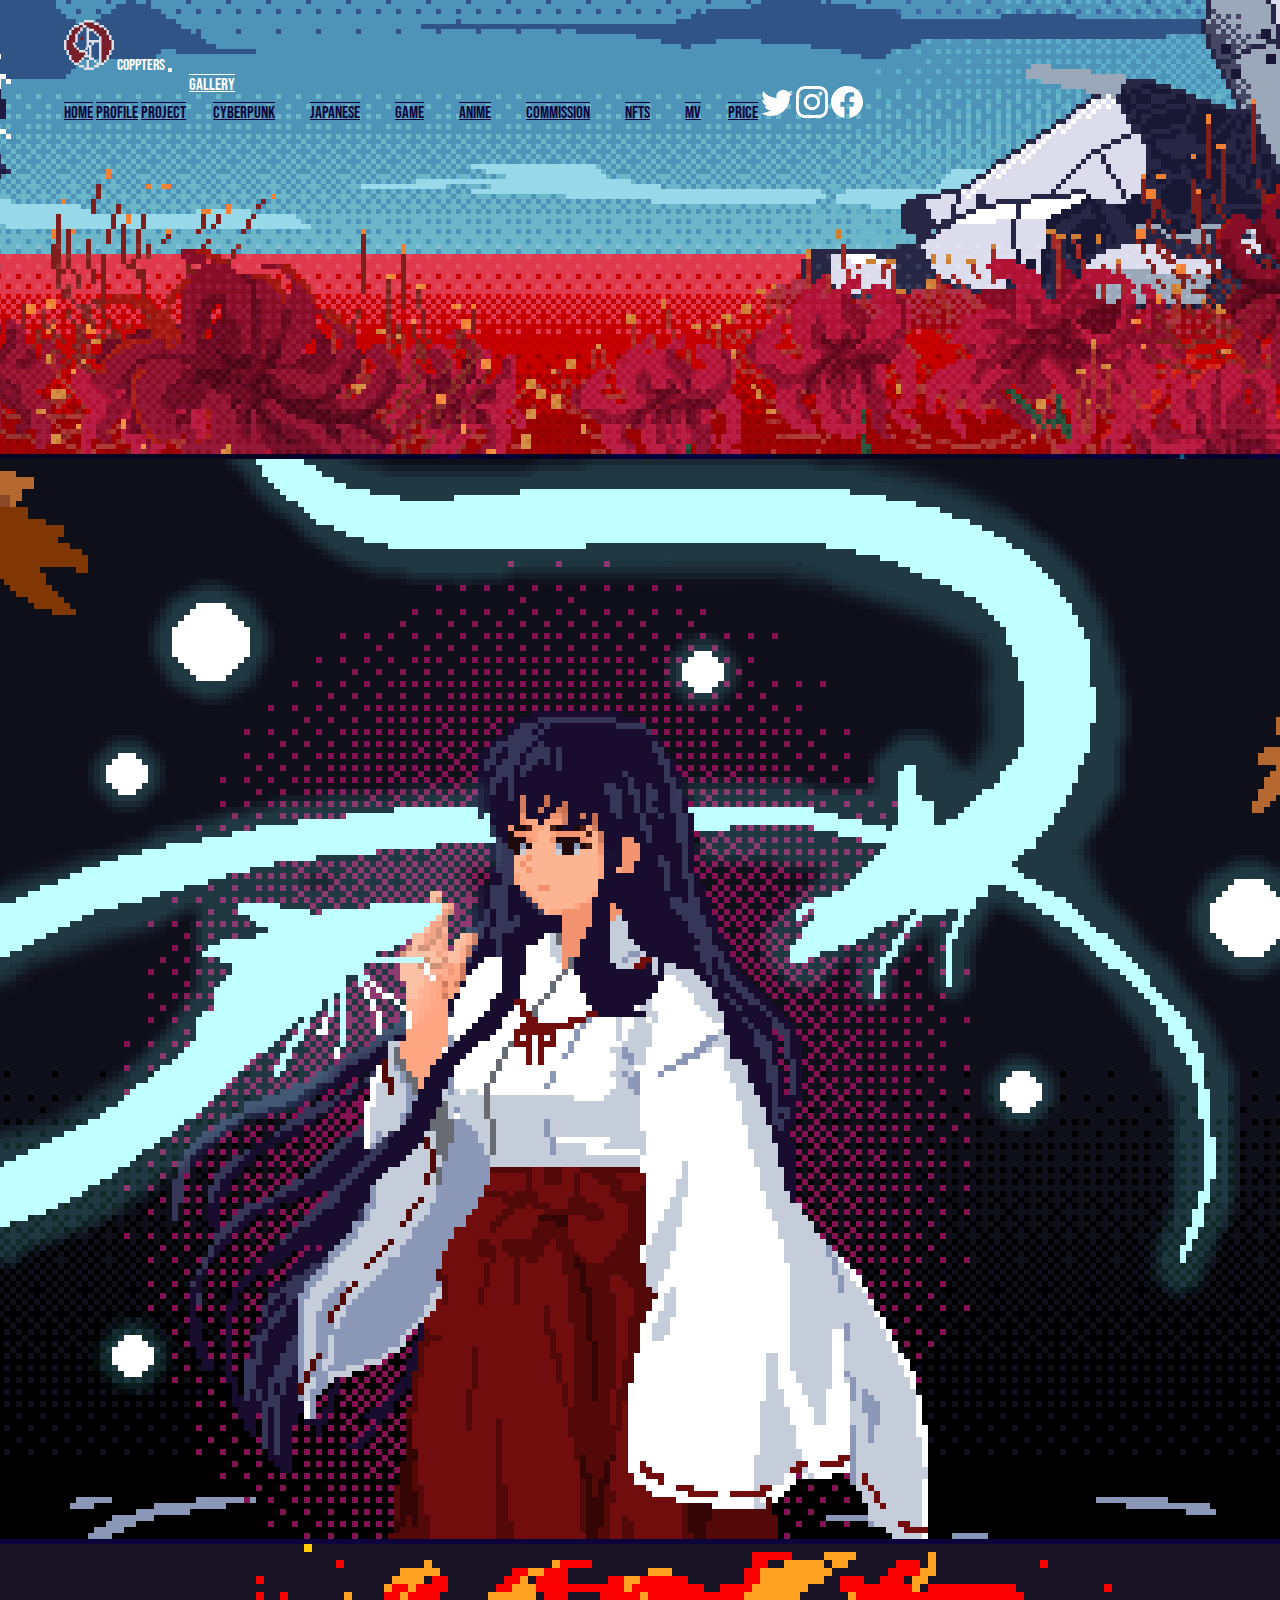
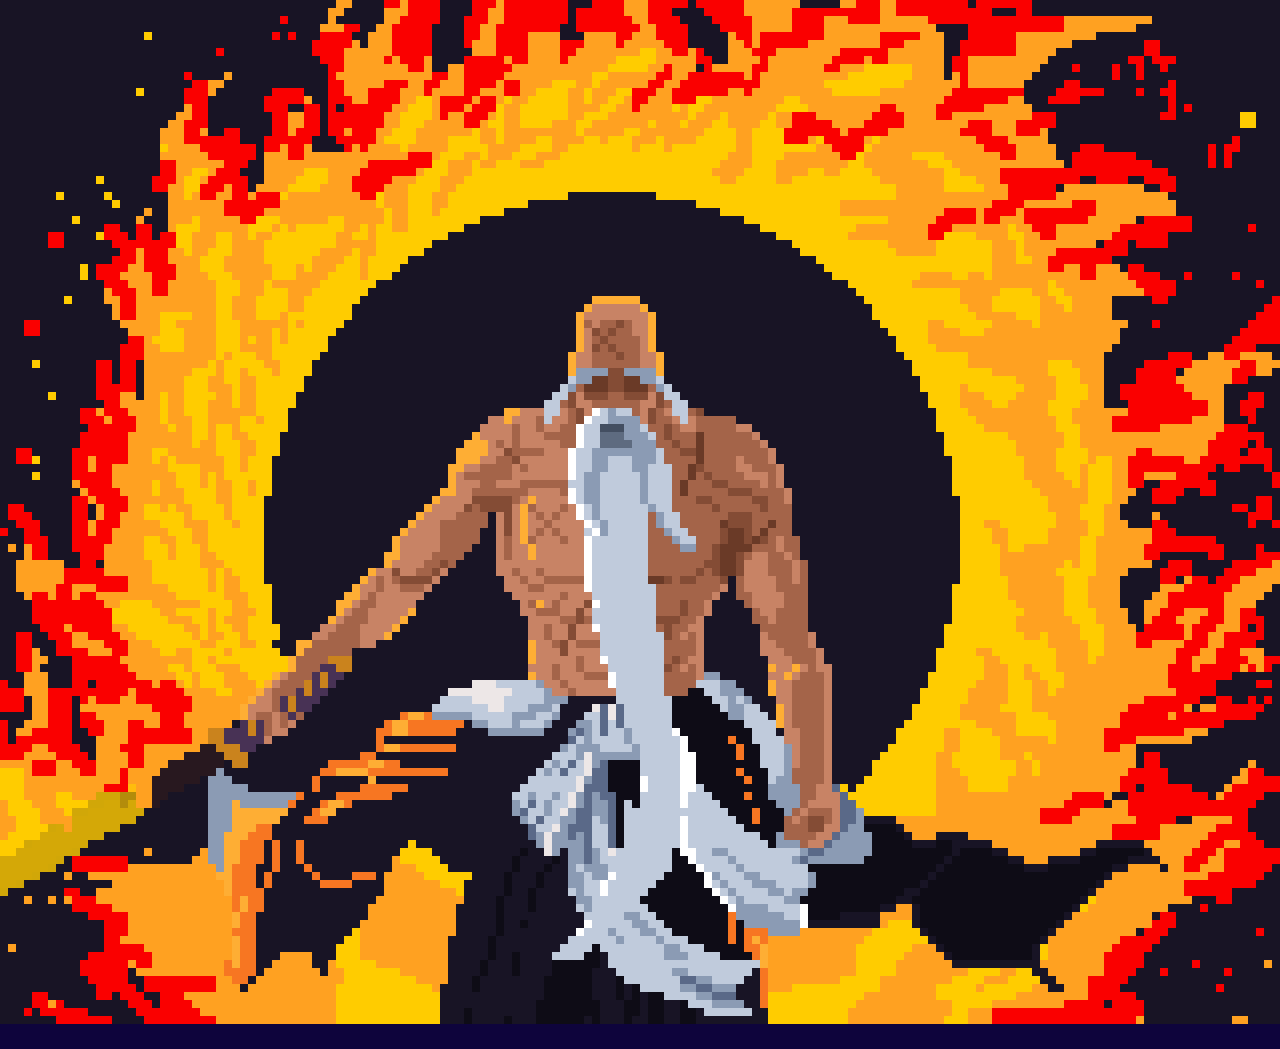
==== commit 065e3d14: "12-11-24 Update MV tabs for a youtube video" ====
--- a/anime.html
+++ b/anime.html
@@ -44,6 +44,7 @@
                     <li><a class="page-link dropdown-item" href="anime.html">Anime</a></li>
                     <li><a class="page-link dropdown-item" href="commission.html">Commission</a></li>
                     <li><a class="page-link dropdown-item" href="nft.html">NFTs</a></li>
+                    <li><a class="page-link dropdown-item" href="musicvideo.html">MV</a></li>
                   </ul>
                 </li>
                 <li class="nav-item ms-auto ">
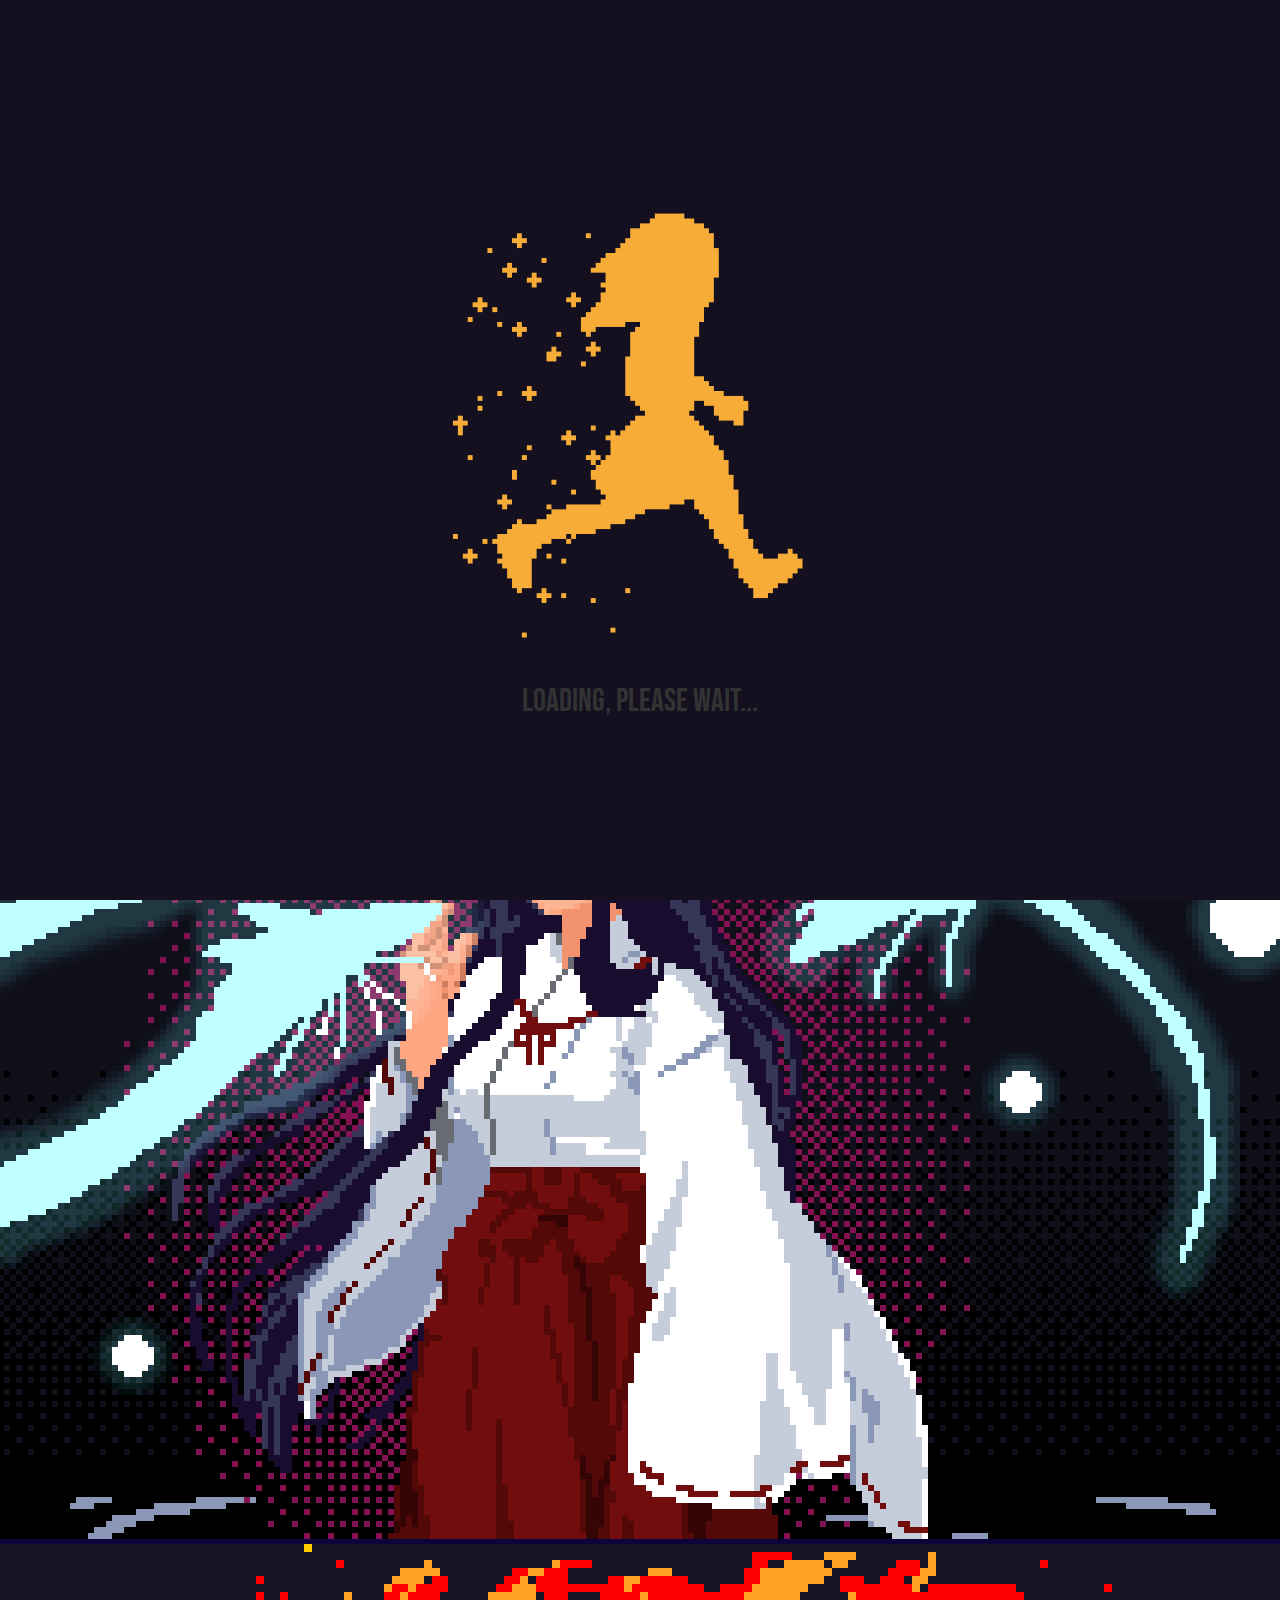
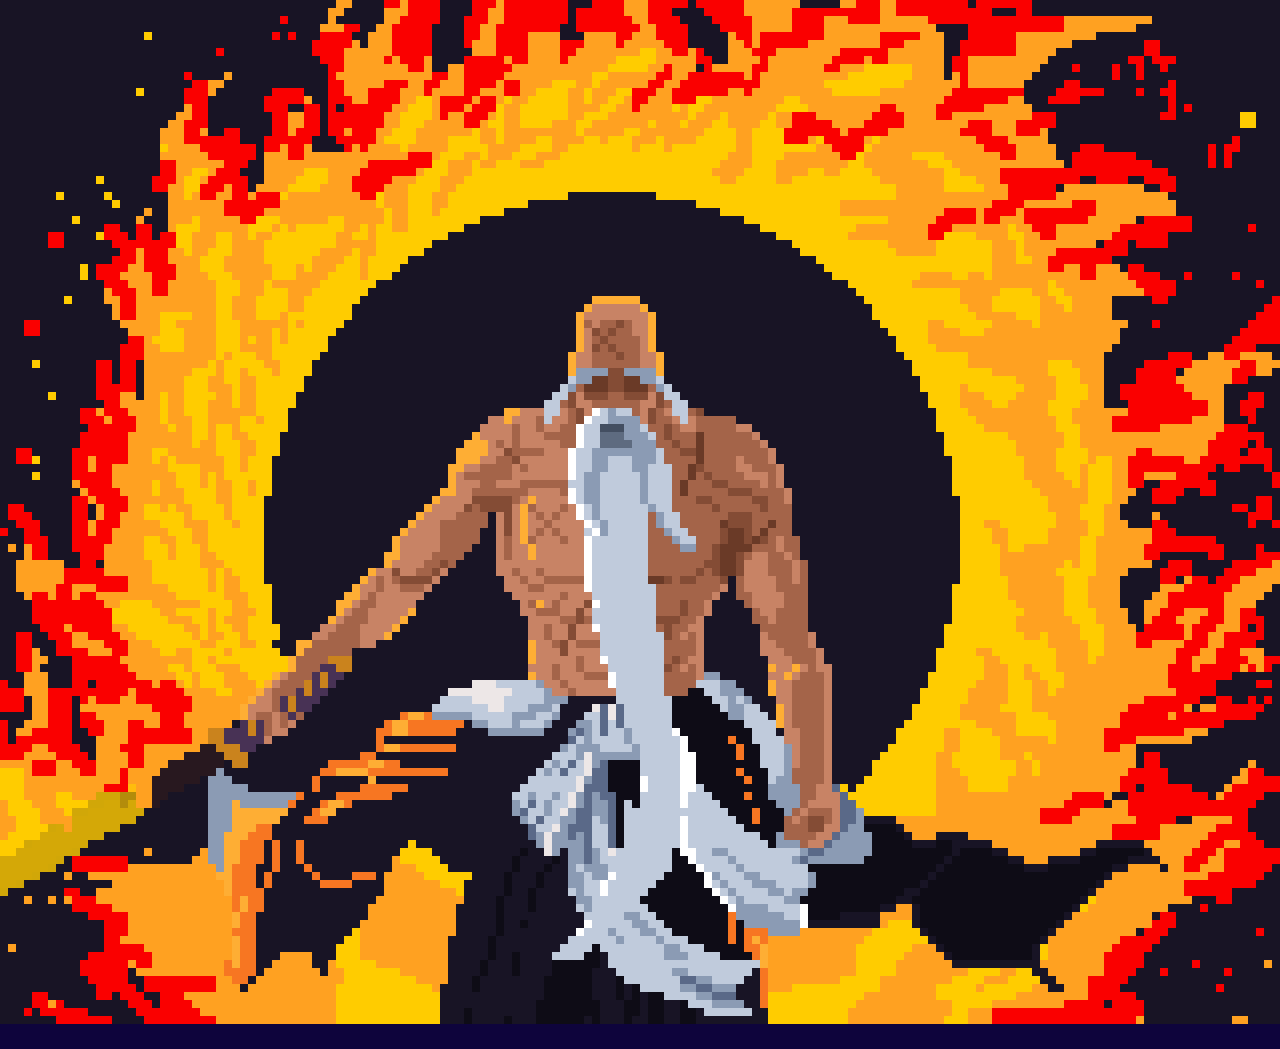
==== commit 17ec0729: "making the loading screen" ====
--- a/anime.html
+++ b/anime.html
@@ -12,6 +12,13 @@
   <link href="./style.css" rel="stylesheet">
 </head>
 <body>
+
+    <!-- Loading GIF Overlay -->
+<div id="loading-overlay">
+  <img id="loading-img" src="./images/Loading1.gif" alt="Loading..."> 
+  <p>Loading, please wait...</p>
+</div>
+
     <div class="fantasy">
 
         <img class="space" src="./images/Space.gif" alt="space">
@@ -44,11 +51,7 @@
                     <li><a class="page-link dropdown-item" href="anime.html">Anime</a></li>
                     <li><a class="page-link dropdown-item" href="commission.html">Commission</a></li>
                     <li><a class="page-link dropdown-item" href="nft.html">NFTs</a></li>
-                    <li><a class="page-link dropdown-item" href="musicvideo.html">MV</a></li>
                   </ul>
-                </li>
-                <li class="nav-item ms-auto ">
-                  <a class="page-link nav-link text-light fs-5" href="price.html">Price</a>
                 </li>
                 <li class="nav-item ms-auto">
                   <ul class="nav row-md-4 justify-content-end list-unstyled d-flex">
--- a/style.css
+++ b/style.css
@@ -23,6 +23,34 @@
     background-color: #0e043c;
     transition: opacity 0.75s ease-out;
 }
+
+/* Loading Overlay */
+#loading-overlay {
+    position: fixed;
+    width: 100%;
+    height: 100%;
+    background: #141020; /* Semi-transparent white */
+    display: flex;
+    justify-content: center;
+    align-items: center;
+    flex-direction: column;
+    z-index: 9999; /* Ensure it's on top */
+}
+
+#loading-overlay img {
+    max-width: 30%;  /* Adjust size relative to screen */
+    height: auto;    /* Maintain aspect ratio */
+    min-width: 100px; /* Prevent too small */
+}
+
+
+/* Loading Text */
+#loading-overlay p {
+    font-size: 32px;
+    color: #333;
+    margin-top: 10px;
+}
+
 
 
 .fantasy {
@@ -80,12 +108,6 @@
     padding: 0.5rem 1rem; /* Adjusts spacing between items */
 }
 
-.dropdown-item:hover {
-    color: #ffffff; /* Change text color */
-    background-color: #0e043c; /* Change background color */
-}
-
-
 /* Optional: Adjust the width of the dropdown to fit the content */
 .dropdown-menu {
     min-width: auto;
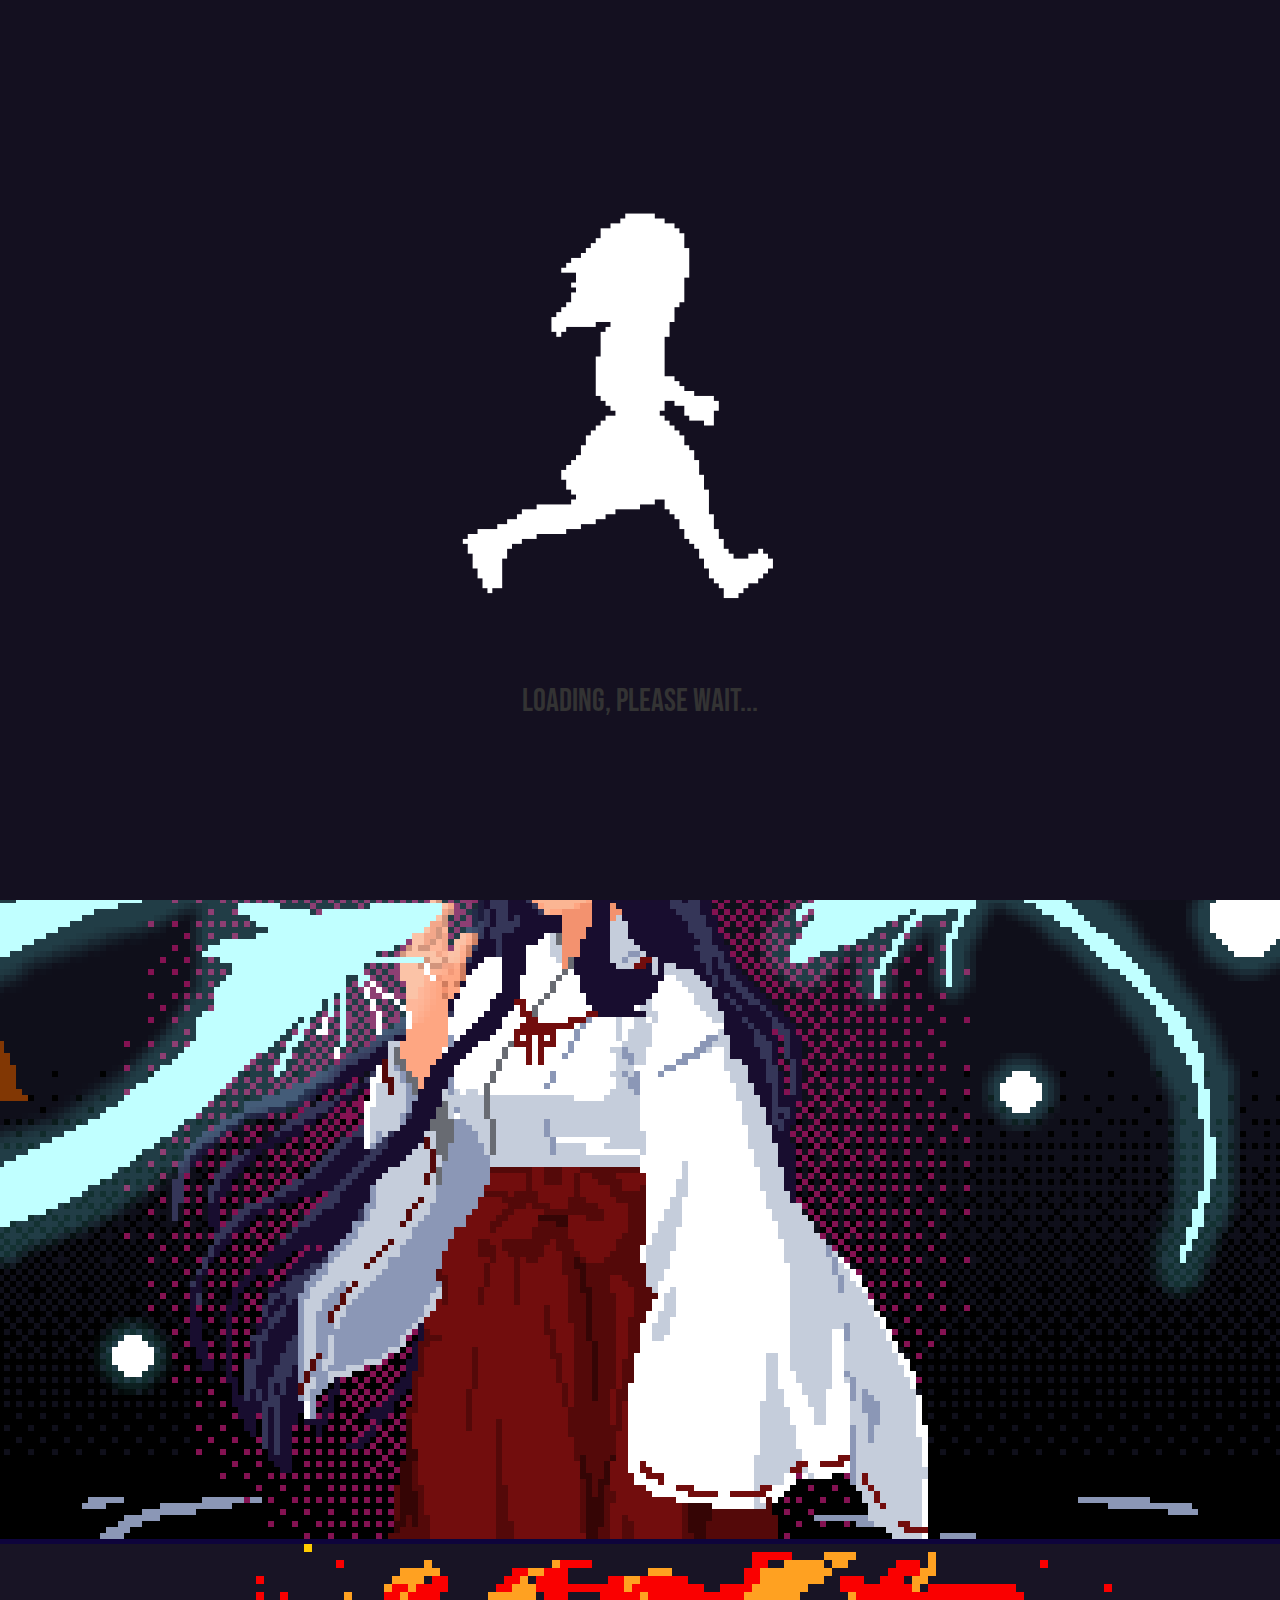
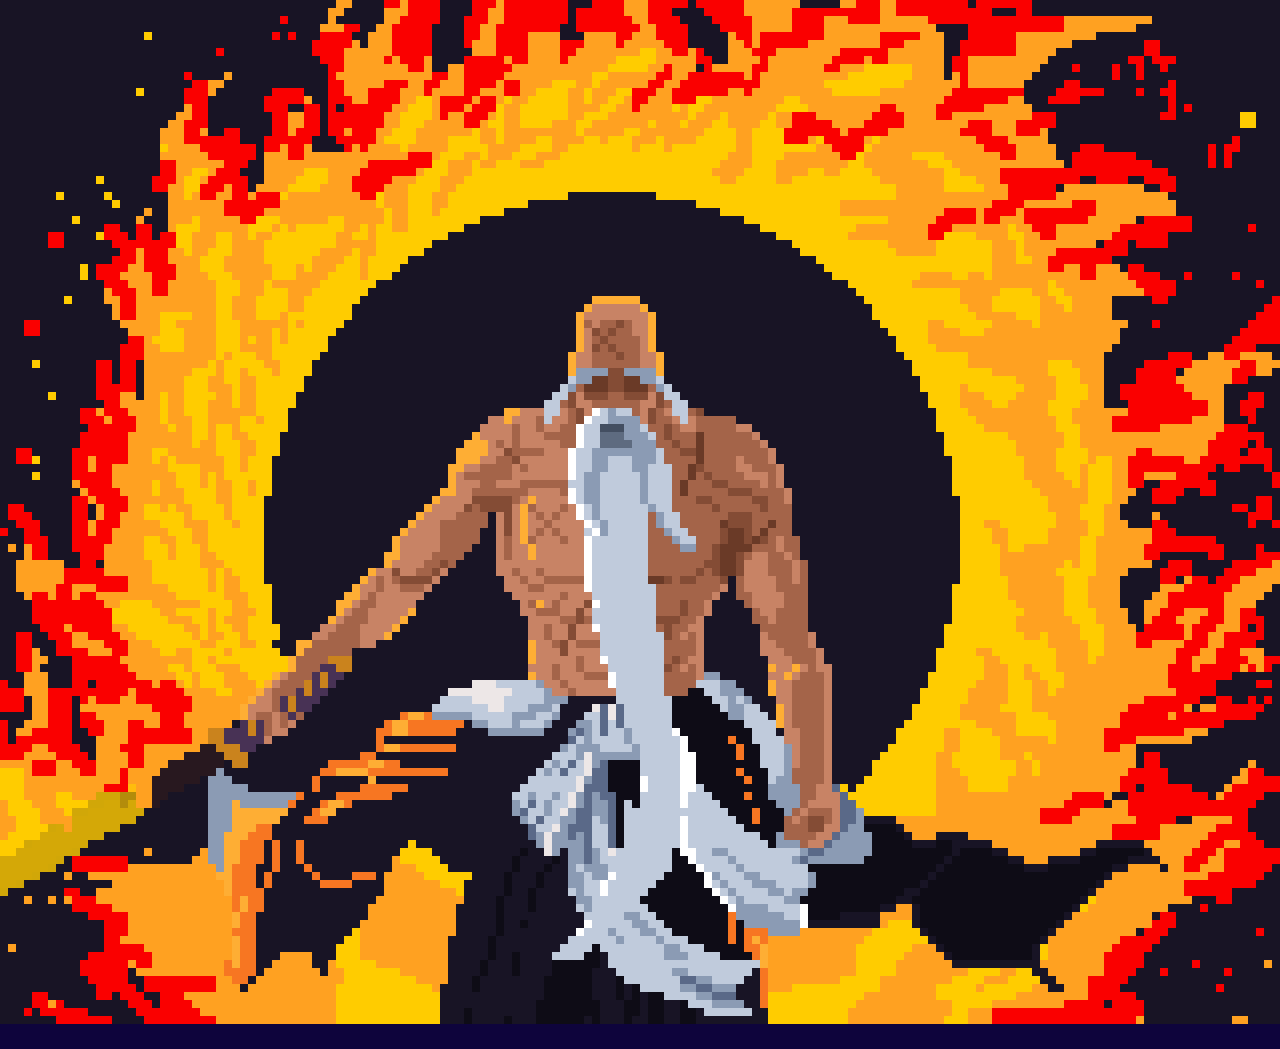
==== commit 5e9e5f5a: "Merge remote-tracking branch 'refs/remotes/origin/main'" ====
--- a/anime.html
+++ b/anime.html
@@ -51,7 +51,11 @@
                     <li><a class="page-link dropdown-item" href="anime.html">Anime</a></li>
                     <li><a class="page-link dropdown-item" href="commission.html">Commission</a></li>
                     <li><a class="page-link dropdown-item" href="nft.html">NFTs</a></li>
+                    <li><a class="page-link dropdown-item" href="musicvideo.html">MV</a></li>
                   </ul>
+                </li>
+                <li class="nav-item ms-auto ">
+                  <a class="page-link nav-link text-light fs-5" href="price.html">Price</a>
                 </li>
                 <li class="nav-item ms-auto">
                   <ul class="nav row-md-4 justify-content-end list-unstyled d-flex">
--- a/style.css
+++ b/style.css
@@ -108,6 +108,12 @@
     padding: 0.5rem 1rem; /* Adjusts spacing between items */
 }
 
+.dropdown-item:hover {
+    color: #ffffff; /* Change text color */
+    background-color: #0e043c; /* Change background color */
+}
+
+
 /* Optional: Adjust the width of the dropdown to fit the content */
 .dropdown-menu {
     min-width: auto;
@@ -210,22 +216,6 @@
     left: 0;
     bottom: 0;
     width: 100%;
-}
-
-.embed-container {
-    position: relative;
-    width: 100%;
-    padding-bottom: 56.25%; /* 16:9 aspect ratio */
-    height: 0;
-}
-
-.embed-container iframe {
-    position: absolute;
-    top: 0;
-    left: 0;
-    width: 100%;
-    height: 100%;
-    border-radius: 0.75rem;
 }
 
 
@@ -290,5 +280,14 @@
         width: 100%;
     }
 
+    .video-container {
+        padding-bottom: 25%; /* Adjusts to a taller aspect ratio for mobile */
+        padding-top: 25%; 
+    }
+
+    iframe {
+        height: 240px;
+    }
+
 
 }